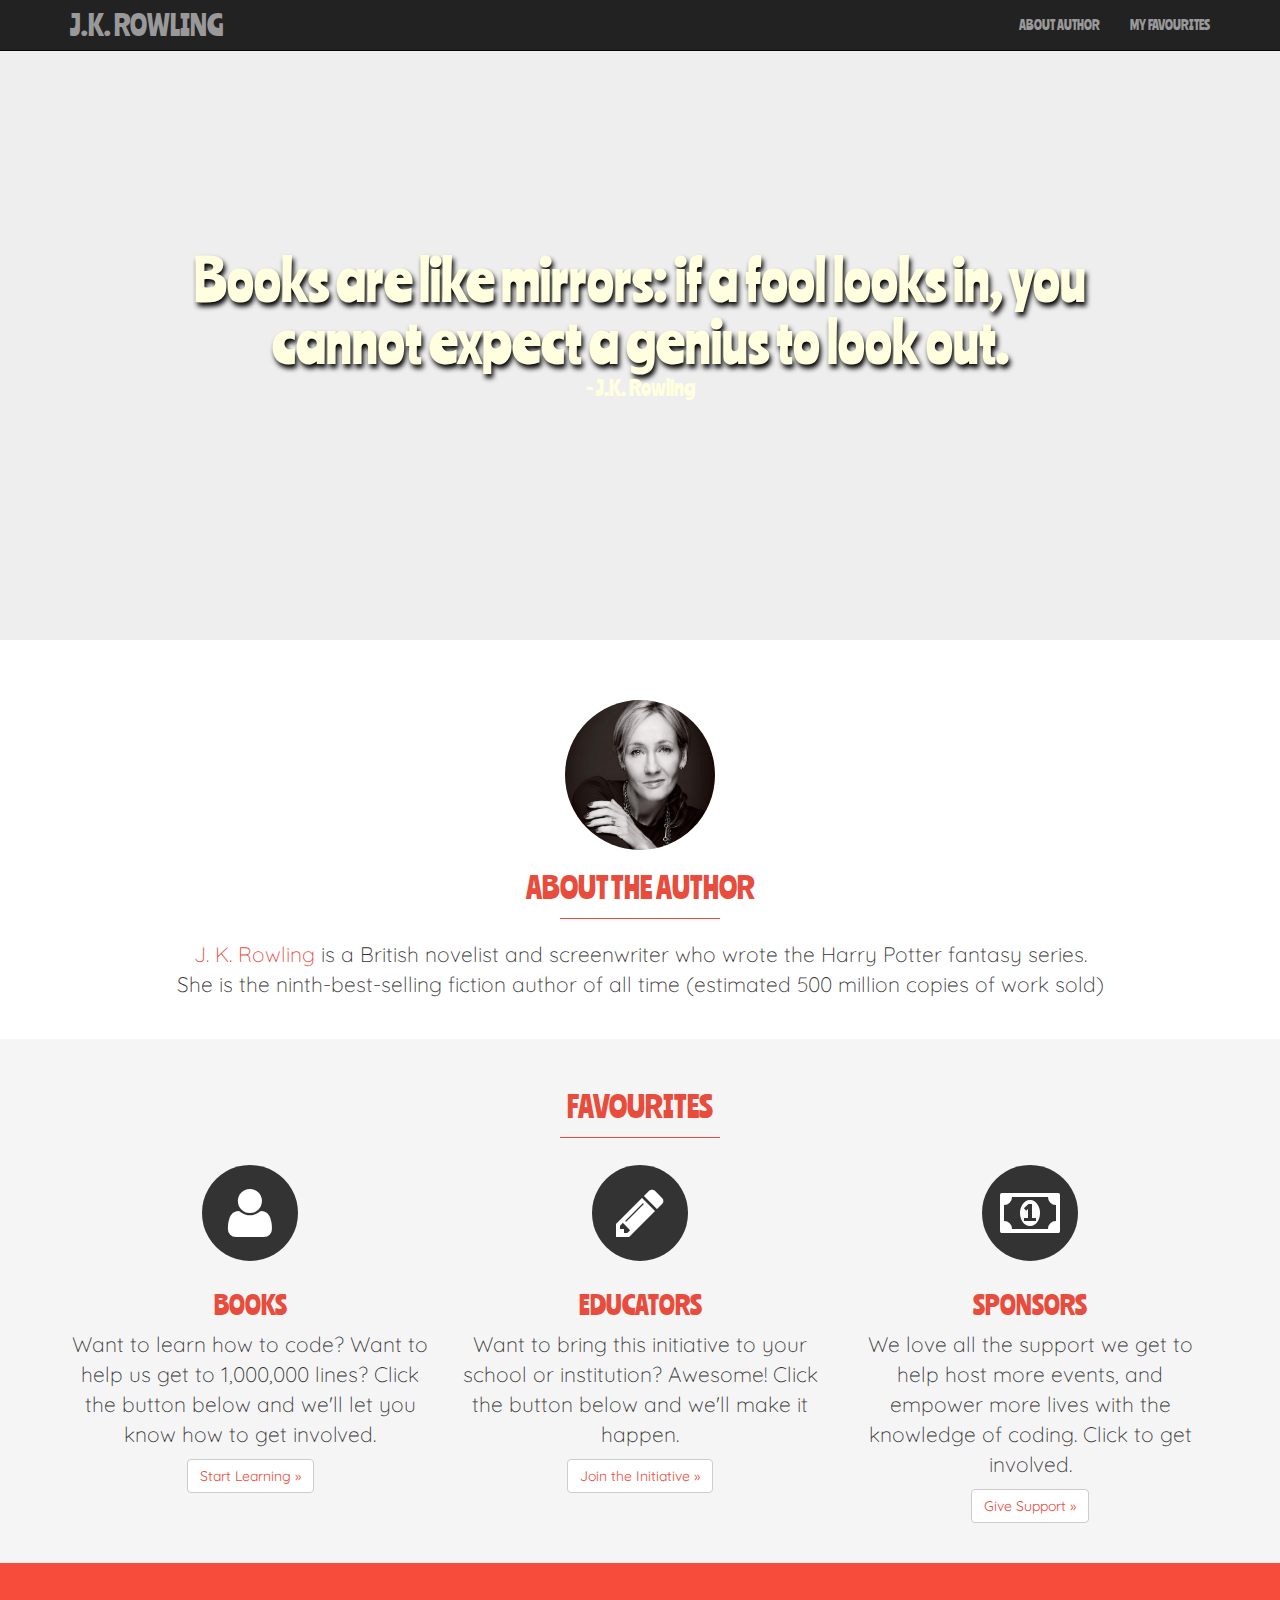
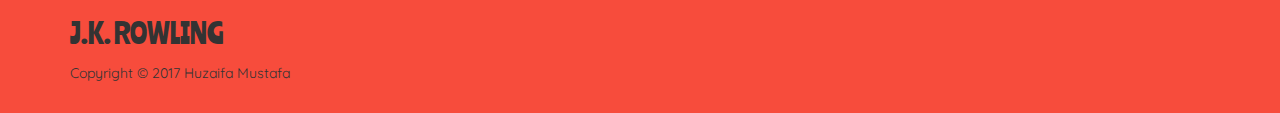
==== index.html @ feea975f "Initial Commit" ====
<!--
* @Author: zaifastafa
* @Date:   2017-11-23 20:46:01
* @Last Modified by:   zaifastafa
* @Last Modified time: 2017-11-23 20:46:07
-->

<!DOCTYPE html>
<html lang="en">
<head>
    <meta charset="utf-8">
    <meta http-equiv="X-UA-Compatible" content="IE=edge">
    <meta name="viewport" content="width=device-width, initial-scale=1">
    <meta name="description" content="">
    <meta name="author" content="">
    <link rel="favicon" href="../../assets/ico/favicon.ico">

    <title>J.K. Rowling</title>

    <link href="https://fonts.googleapis.com/css?family=Quicksand|Ranchers" rel="stylesheet">
    <link rel="stylesheet" href="fonts/font-awesome/css/font-awesome.min.css">

    <!-- Bootstrap core CSS -->
    <link href="css/bootstrap.min.css" rel="stylesheet">

    <!-- Custom styles for this template -->
    <link href="css/custom.css" rel="stylesheet">

    <!-- HTML5 shim and Respond.js IE8 support of HTML5 elements and media queries -->
    <!--[if lt IE 9]>
    <script src="https://oss.maxcdn.com/libs/html5shiv/3.7.0/html5shiv.js"></script>
    <script src="https://oss.maxcdn.com/libs/respond.js/1.4.2/respond.min.js"></script>
    <![endif]-->
</head>

<body>

<div class="navbar navbar-inverse navbar-fixed-top" role="navigation">
    <div class="container">
        <div class="navbar-header">
            <button type="button" class="navbar-toggle" data-toggle="collapse" data-target=".navbar-collapse">
                <span class="sr-only">Toggle navigation</span>
                <span class="icon-bar"></span>
                <span class="icon-bar"></span>
                <span class="icon-bar"></span>
            </button>
            <a class="navbar-brand ranchers logo goto" href="javascript:void(0);">J.K. Rowling</a>
        </div>
        <div class="collapse navbar-collapse">
            <ul class="nav navbar-nav navbar-right">
                <li><a href="javascript:void(0);" class="goto" data-target="#about-author">ABOUT AUTHOR</a></li>
                <li><a href="javascript:void(0);" class="goto" data-target="#favourites">MY FAVOURITES</a></li>
            </ul>
        </div><!--/.nav-collapse -->
    </div>
</div>

<!-- Main jumbotron for a primary marketing message or call to action -->
<div class="jumbotron">
    <div class="container">
        <h1>Books are like mirrors: if a fool looks in, you cannot expect a genius to look out.</h1>
        <p class="ranchers"> - J.K. Rowling</p>
    </div>
</div>

<div id="about-author">
    <div class="container homepage">
        <img id="avatar" src="images/author.jpg" alt="About the Author" title="J.K. Rowling">
        <h2>About the Author</h2>
        <hr>
        <p><a href="http://www.jkrowling.com">J. K. Rowling</a> is a British novelist and screenwriter who wrote the
            Harry Potter fantasy series. <br/>She is the ninth-best-selling fiction author of all time (estimated 500
            million copies of work sold)</p>
    </div>
</div>

<div id="favourites">
    <div class="container homepage">
        <h2>Favourites</h2>
        <hr>
        <div class="row">
            <div class="col-md-4">
            <span class="fa-stack fa-4x">
              <i class="fa fa-circle fa-stack-2x"></i>
              <i class="fa fa-user fa-stack-1x fa-inverse"></i>
            </span>
                <h3>Books</h3>
                <p>Want to learn how to code? Want to help us get to 1,000,000 lines? Click the button below and we'll
                    let you know how to get involved.</p>
                <p><a class="btn btn-default" href="javascript:void(0);" role="button">Start Learning &raquo;</a></p>
            </div>
            <div class="col-md-4">
            <span class="fa-stack fa-4x">
              <i class="fa fa-circle fa-stack-2x"></i>
              <i class="fa fa-pencil fa-stack-1x fa-inverse"></i>
            </span>
                <h3>Educators</h3>
                <p>Want to bring this initiative to your school or institution? Awesome! Click the button below and
                    we'll make it happen.</p>
                <p><a class="btn btn-default" href="javascript:void(0);" target="_blank" role="button">Join the
                    Initiative &raquo;</a></p>
            </div>
            <div class="col-md-4">
            <span class="fa-stack fa-4x">
              <i class="fa fa-circle fa-stack-2x"></i>
              <i class="fa fa-money fa-stack-1x fa-inverse"></i>
            </span>
                <h3>Sponsors</h3>
                <p>We love all the support we get to help host more events, and empower more lives with the knowledge of
                    coding. Click to get involved.</p>
                <p><a class="btn btn-default" href="javascript:void(0);" target="_blank" role="button">Give Support
                    &raquo;</a></p>
            </div>
        </div>
    </div> <!-- /container -->
</div>

<footer>
    <div class="container">
        <p class="ranchers logo">J.K. Rowling</p>
        Copyright &copy; 2017 Huzaifa Mustafa
    </div>
</footer>

<script src="https://ajax.googleapis.com/ajax/libs/jquery/1.11.0/jquery.min.js"></script>
<script src="js/bootstrap.min.js"></script>
<script src="js/custom.js"></script>
</body>
</html>
---- css/custom.css ----
/*
* @Author: zaifastafa
* @Date: 2017-11-23 20:46:01
* @Last Modified by:   zaifastafa
* @Last Modified time: 2017-12-07 21:04:25
*/

body {
	font-family: 'Quicksand', sans-serif;
	padding-top: 40px
}

ul.nav, .jumbotron h1 {
	font-family: 'Ranchers', cursive;
}

ul.nav {
	font-size: 13px;
}

.ranchers {
	font-family: 'Ranchers', cursive;
}

.quicksand {
	font-family: 'Quicksand', sans-serif;
}

footer {
	background-color: #f74c3c;
	padding-top: 50px;
	padding-bottom: 30px;
}

#favourites {
	background-color: #f5f5f5;
}

#avatar {
    height: 150px;
    background-size: cover;
    background-position: center;
    border-radius: 50%;
}

.jumbotron {
	text-align: center;
	background-image: url('../images/hero_image.jpg');
	background-repeat: no-repeat;
	background-attachment: fixed;
    background-position: center;
    height: 600px;
	color: lightyellow;
	background-size: cover;
	display: flex;
    align-items: center;
}

.jumbotron h1 {
	font-size: 56px;
	text-shadow: 2px 4px 5px black;
	margin: auto 70px;
}

.jumbotron p {
	opacity: 1;
	margin-bottom: 30px;
	font-weight: 100;
	padding: 0 50px;
}

.btn-lg {
	font-size: 28px;
}

.homepage {
	text-align: center;
	padding-bottom: 30px;
	padding-top: 30px;
}

.homepage h2, .homepage h3 {
	color: #e74c3c;
	font-family: 'Ranchers', cursive;
	text-transform: uppercase;
}

.logo {
	text-transform: uppercase;
	font-size: 28px;
}

.homepage h2 {
	font-size: 30px;
}

.homepage h3 {
	font-size: 26px;
}

.homepage p {
	font-size: 21px;
	font-weight: 300;
}

.homepage a {
	color: #e74c3c;
}

.homepage a:hover {
	color: #e74c3c;
	text-decoration: none;
	opacity: .8;
}

.homepage hr {
	border-top: 1px solid #e74c3d;
	width: 160px;
	margin-top: 15px;
}

/* Responsive Styling */

@media (max-width: 1199px) { 

	.jumbotron h1 {
		font-size: 56px;
		margin: auto 50px;
	}

}

@media (max-width: 991px) { 

	.jumbotron h1 {
		font-size: 44px;
		margin: auto 40px;
	}

	.jumbotron p {
		padding: 0 10px;
	}

	#favourites .col-md-4 {
		padding-top: 20px;
		padding-bottom: 20px;
	}

}

@media (max-width: 767px) { 

	.jumbotron h1 {
		font-size: 24px;
		margin: auto 20px;
	}

	.jumbotron p {
		font-size: 16px;
		padding: 0;
	}

	.btn-lg {
		font-size: 18px;
	}

	.homepage p {
		font-size: 18px;
	}

	footer img {
		width: 80%;
	}

}
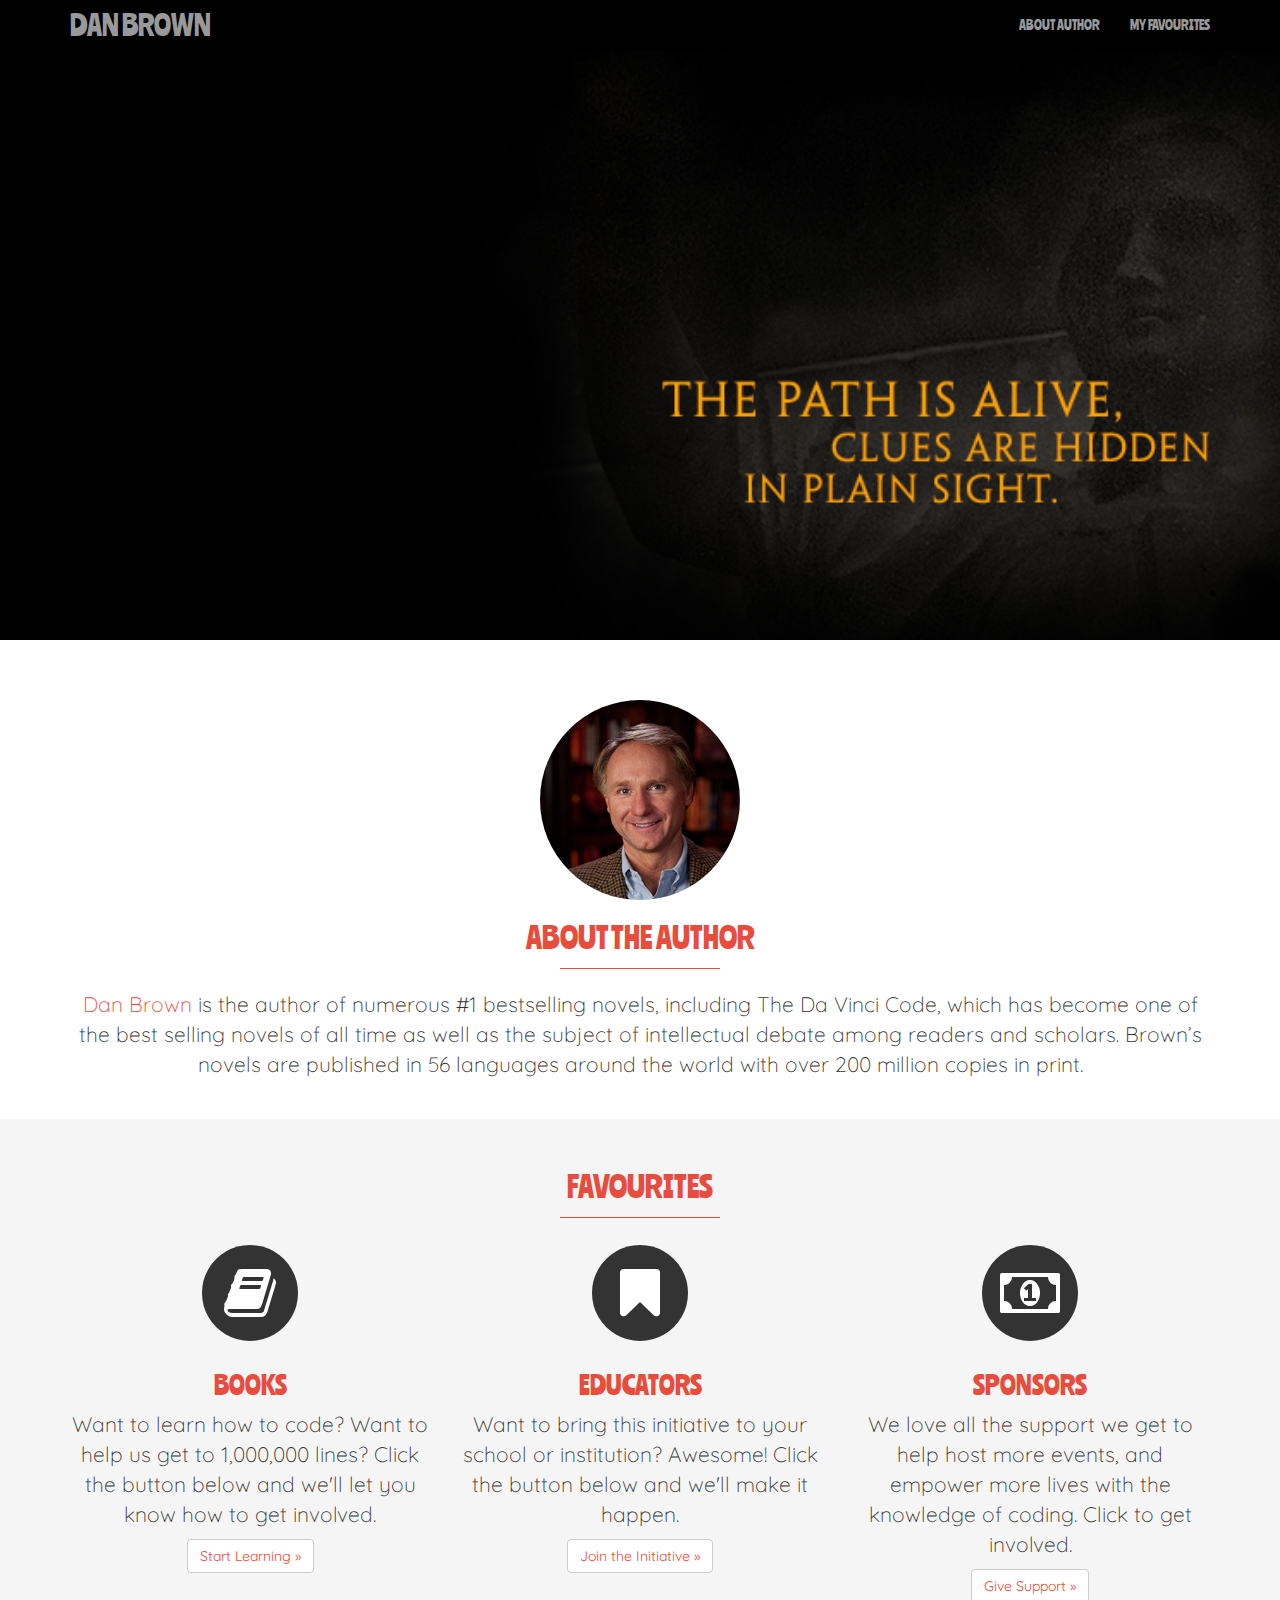
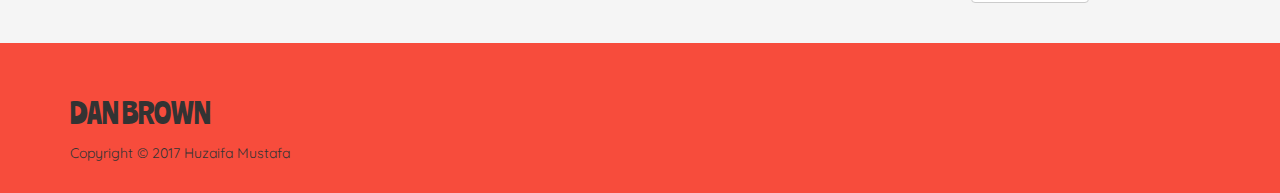
==== commit b52dadd2: "- changed site to DAN BROWN from J.K.Rowling" ====
--- a/index.html
+++ b/index.html
@@ -15,7 +15,7 @@
     <meta name="author" content="">
     <link rel="favicon" href="../../assets/ico/favicon.ico">
 
-    <title>J.K. Rowling</title>
+    <title>Dan Brown</title>
 
     <link href="https://fonts.googleapis.com/css?family=Quicksand|Ranchers" rel="stylesheet">
     <link rel="stylesheet" href="fonts/font-awesome/css/font-awesome.min.css">
@@ -44,7 +44,7 @@
                 <span class="icon-bar"></span>
                 <span class="icon-bar"></span>
             </button>
-            <a class="navbar-brand ranchers logo goto" href="javascript:void(0);">J.K. Rowling</a>
+            <a class="navbar-brand ranchers logo goto" href="javascript:void(0);">Dan Brown</a>
         </div>
         <div class="collapse navbar-collapse">
             <ul class="nav navbar-nav navbar-right">
@@ -58,19 +58,20 @@
 <!-- Main jumbotron for a primary marketing message or call to action -->
 <div class="jumbotron">
     <div class="container">
-        <h1>Books are like mirrors: if a fool looks in, you cannot expect a genius to look out.</h1>
-        <p class="ranchers"> - J.K. Rowling</p>
+        <!--<h1>Books are like mirrors: if a fool looks in, you cannot expect a genius to look out.</h1>-->
+        <!--<p class="ranchers"> - J.K. Rowling</p>-->
     </div>
 </div>
 
 <div id="about-author">
     <div class="container homepage">
-        <img id="avatar" src="images/author.jpg" alt="About the Author" title="J.K. Rowling">
+        <img id="avatar" src="images/author.jpg" alt="About the Author" title="Dan Brown">
         <h2>About the Author</h2>
         <hr>
-        <p><a href="http://www.jkrowling.com">J. K. Rowling</a> is a British novelist and screenwriter who wrote the
-            Harry Potter fantasy series. <br/>She is the ninth-best-selling fiction author of all time (estimated 500
-            million copies of work sold)</p>
+        <p><a href="http://danbrown.com">Dan Brown</a> is the author of numerous #1 bestselling
+            novels, including The Da Vinci Code, which has become one of the best selling novels of all time as well as
+            the subject of intellectual debate among readers and scholars. Brown’s novels are published in 56 languages
+            around the world with over 200 million copies in print.</p>
     </div>
 </div>
 
@@ -82,7 +83,7 @@
             <div class="col-md-4">
             <span class="fa-stack fa-4x">
               <i class="fa fa-circle fa-stack-2x"></i>
-              <i class="fa fa-user fa-stack-1x fa-inverse"></i>
+              <i class="fa fa-book fa-stack-1x fa-inverse"></i>
             </span>
                 <h3>Books</h3>
                 <p>Want to learn how to code? Want to help us get to 1,000,000 lines? Click the button below and we'll
@@ -92,7 +93,7 @@
             <div class="col-md-4">
             <span class="fa-stack fa-4x">
               <i class="fa fa-circle fa-stack-2x"></i>
-              <i class="fa fa-pencil fa-stack-1x fa-inverse"></i>
+              <i class="fa fa-bookmark fa-stack-1x fa-inverse"></i>
             </span>
                 <h3>Educators</h3>
                 <p>Want to bring this initiative to your school or institution? Awesome! Click the button below and
@@ -117,7 +118,7 @@
 
 <footer>
     <div class="container">
-        <p class="ranchers logo">J.K. Rowling</p>
+        <p class="ranchers logo">Dan Brown</p>
         Copyright &copy; 2017 Huzaifa Mustafa
     </div>
 </footer>
--- a/css/custom.css
+++ b/css/custom.css
@@ -6,171 +6,188 @@
 */
 
 body {
-	font-family: 'Quicksand', sans-serif;
-	padding-top: 40px
+    font-family: 'Quicksand', sans-serif;
+    padding-top: 40px
 }
 
 ul.nav, .jumbotron h1 {
-	font-family: 'Ranchers', cursive;
+    font-family: 'Ranchers', cursive;
+}
+
+.navbar-inverse {
+    background-color: black;
+    border-color: black;
 }
 
 ul.nav {
-	font-size: 13px;
+    font-size: 13px;
 }
 
 .ranchers {
-	font-family: 'Ranchers', cursive;
+    font-family: 'Ranchers', cursive;
 }
 
 .quicksand {
-	font-family: 'Quicksand', sans-serif;
+    font-family: 'Quicksand', sans-serif;
 }
 
 footer {
-	background-color: #f74c3c;
-	padding-top: 50px;
-	padding-bottom: 30px;
+    background-color: #f74c3c;
+    padding-top: 50px;
+    padding-bottom: 30px;
 }
 
 #favourites {
-	background-color: #f5f5f5;
+    background-color: #f5f5f5;
 }
 
 #avatar {
-    height: 150px;
+    height: 200px;
     background-size: cover;
     background-position: center;
     border-radius: 50%;
+    width: 200px;
+    object-fit: cover;
+    object-position: top;
 }
 
 .jumbotron {
-	text-align: center;
-	background-image: url('../images/hero_image.jpg');
-	background-repeat: no-repeat;
-	background-attachment: fixed;
+    text-align: center;
+    background-image: url('../images/hero_image.png');
+    background-color: black;
+    background-repeat: no-repeat;
+    background-attachment: fixed;
     background-position: center;
     height: 600px;
-	color: lightyellow;
-	background-size: cover;
-	display: flex;
+    color: lightyellow;
+    background-size: cover;
+    display: flex;
     align-items: center;
 }
 
 .jumbotron h1 {
-	font-size: 56px;
-	text-shadow: 2px 4px 5px black;
-	margin: auto 70px;
+    font-size: 56px;
+    text-shadow: 2px 4px 5px black;
+    margin: auto 70px;
 }
 
 .jumbotron p {
-	opacity: 1;
-	margin-bottom: 30px;
-	font-weight: 100;
-	padding: 0 50px;
+    opacity: 1;
+    margin-bottom: 30px;
+    font-weight: 100;
+    padding: 0 50px;
 }
 
 .btn-lg {
-	font-size: 28px;
+    font-size: 28px;
 }
 
 .homepage {
-	text-align: center;
-	padding-bottom: 30px;
-	padding-top: 30px;
+    text-align: center;
+    padding-bottom: 30px;
+    padding-top: 30px;
 }
 
 .homepage h2, .homepage h3 {
-	color: #e74c3c;
-	font-family: 'Ranchers', cursive;
-	text-transform: uppercase;
+    color: #e74c3c;
+    font-family: 'Ranchers', cursive;
+    text-transform: uppercase;
 }
 
 .logo {
-	text-transform: uppercase;
-	font-size: 28px;
+    text-transform: uppercase;
+    font-size: 28px;
 }
 
 .homepage h2 {
-	font-size: 30px;
+    font-size: 30px;
 }
 
 .homepage h3 {
-	font-size: 26px;
+    font-size: 26px;
 }
 
 .homepage p {
-	font-size: 21px;
-	font-weight: 300;
+    font-size: 21px;
+    font-weight: 300;
 }
 
 .homepage a {
-	color: #e74c3c;
+    color: #e74c3c;
 }
 
 .homepage a:hover {
-	color: #e74c3c;
-	text-decoration: none;
-	opacity: .8;
+    color: #e74c3c;
+    text-decoration: none;
+    opacity: .8;
 }
 
 .homepage hr {
-	border-top: 1px solid #e74c3d;
-	width: 160px;
-	margin-top: 15px;
+    border-top: 1px solid #e74c3d;
+    width: 160px;
+    margin-top: 15px;
 }
 
 /* Responsive Styling */
 
-@media (max-width: 1199px) { 
+@media (max-width: 1199px) {
 
-	.jumbotron h1 {
-		font-size: 56px;
-		margin: auto 50px;
-	}
+    .jumbotron h1 {
+        font-size: 56px;
+        margin: auto 50px;
+    }
+
+    .logo {
+        font-size: 20px;
+    }
 
 }
 
-@media (max-width: 991px) { 
+@media (max-width: 991px) {
 
-	.jumbotron h1 {
-		font-size: 44px;
-		margin: auto 40px;
-	}
+    .jumbotron h1 {
+        font-size: 44px;
+        margin: auto 40px;
+    }
 
-	.jumbotron p {
-		padding: 0 10px;
-	}
+    .jumbotron p {
+        padding: 0 10px;
+    }
 
-	#favourites .col-md-4 {
-		padding-top: 20px;
-		padding-bottom: 20px;
-	}
+    #favourites .col-md-4 {
+        padding-top: 20px;
+        padding-bottom: 20px;
+    }
+
+    .logo {
+        font-size: 18px;
+    }
 
 }
 
-@media (max-width: 767px) { 
+@media (max-width: 767px) {
 
-	.jumbotron h1 {
-		font-size: 24px;
-		margin: auto 20px;
-	}
+    .jumbotron h1 {
+        font-size: 24px;
+        margin: auto 20px;
+    }
 
-	.jumbotron p {
-		font-size: 16px;
-		padding: 0;
-	}
+    .jumbotron p {
+        font-size: 16px;
+        padding: 0;
+    }
 
-	.btn-lg {
-		font-size: 18px;
-	}
+    .btn-lg {
+        font-size: 18px;
+    }
 
-	.homepage p {
-		font-size: 18px;
-	}
+    .homepage p {
+        font-size: 18px;
+    }
 
-	footer img {
-		width: 80%;
-	}
+    .logo {
+        font-size: 16px;
+    }
 
 }
 
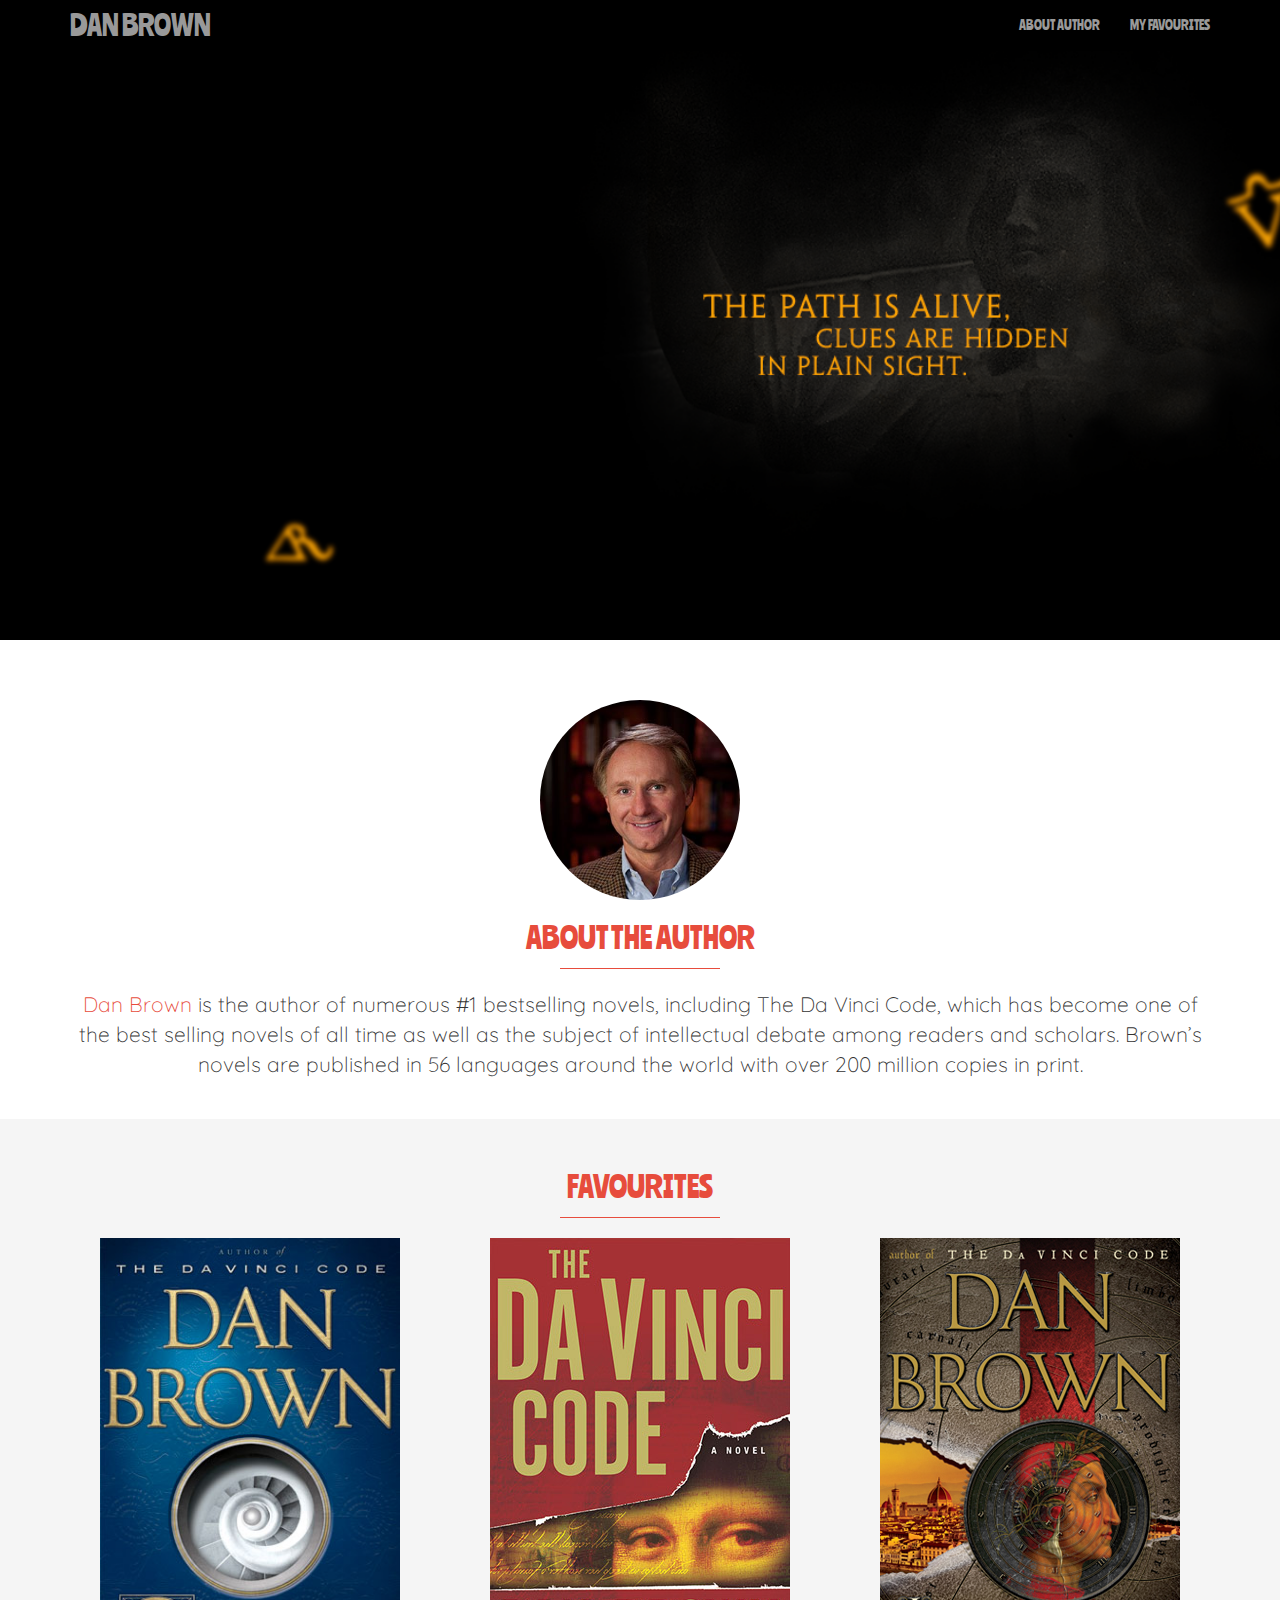
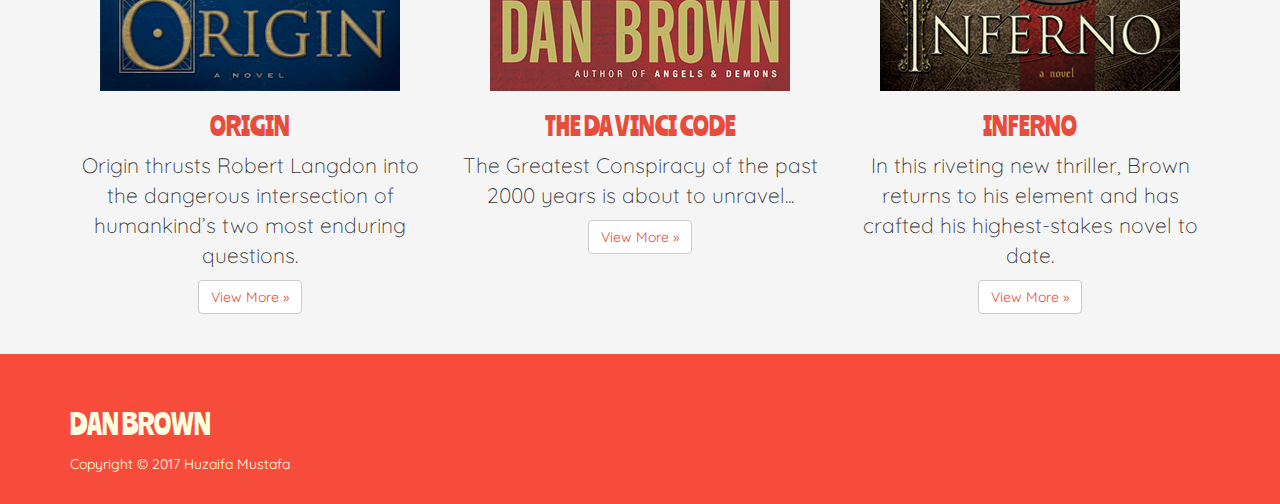
==== commit a3285bda: "- added book detail pages - added scroll to top functionality" ====
--- a/index.html
+++ b/index.html
@@ -7,124 +7,108 @@
 
 <!DOCTYPE html>
 <html lang="en">
+
 <head>
-    <meta charset="utf-8">
-    <meta http-equiv="X-UA-Compatible" content="IE=edge">
-    <meta name="viewport" content="width=device-width, initial-scale=1">
-    <meta name="description" content="">
-    <meta name="author" content="">
-    <link rel="favicon" href="../../assets/ico/favicon.ico">
+  <meta charset="utf-8">
+  <meta http-equiv="X-UA-Compatible" content="IE=edge">
+  <meta name="viewport" content="width=device-width, initial-scale=1">
+  <meta name="description" content="">
+  <meta name="author" content="">
+  <link rel="favicon" href="../../assets/ico/favicon.ico">
 
-    <title>Dan Brown</title>
+  <title>Dan Brown</title>
 
-    <link href="https://fonts.googleapis.com/css?family=Quicksand|Ranchers" rel="stylesheet">
-    <link rel="stylesheet" href="fonts/font-awesome/css/font-awesome.min.css">
+  <link href="https://fonts.googleapis.com/css?family=Quicksand|Ranchers" rel="stylesheet">
+  <link rel="stylesheet" href="fonts/font-awesome/css/font-awesome.min.css">
 
-    <!-- Bootstrap core CSS -->
-    <link href="css/bootstrap.min.css" rel="stylesheet">
+  <!-- Bootstrap core CSS -->
+  <link href="css/bootstrap.min.css" rel="stylesheet">
 
-    <!-- Custom styles for this template -->
-    <link href="css/custom.css" rel="stylesheet">
+  <!-- Custom styles for this template -->
+  <link href="css/custom.css" rel="stylesheet">
 
-    <!-- HTML5 shim and Respond.js IE8 support of HTML5 elements and media queries -->
-    <!--[if lt IE 9]>
+  <!-- HTML5 shim and Respond.js IE8 support of HTML5 elements and media queries -->
+  <!--[if lt IE 9]>
     <script src="https://oss.maxcdn.com/libs/html5shiv/3.7.0/html5shiv.js"></script>
     <script src="https://oss.maxcdn.com/libs/respond.js/1.4.2/respond.min.js"></script>
     <![endif]-->
 </head>
 
 <body>
-
-<div class="navbar navbar-inverse navbar-fixed-top" role="navigation">
-    <div class="container">
+  <div id="content">
+    <div id="toTop" title="Go to Top" class="goto btn btn-danger btn-lg">
+      <i class="fa fa-arrow-circle-up"></i>
+    </div>
+    <div class="navbar navbar-inverse navbar-fixed-top" role="navigation">
+      <div class="container">
         <div class="navbar-header">
-            <button type="button" class="navbar-toggle" data-toggle="collapse" data-target=".navbar-collapse">
+          <button type="button" class="navbar-toggle" data-toggle="collapse" data-target=".navbar-collapse">
                 <span class="sr-only">Toggle navigation</span>
                 <span class="icon-bar"></span>
                 <span class="icon-bar"></span>
                 <span class="icon-bar"></span>
             </button>
-            <a class="navbar-brand ranchers logo goto" href="javascript:void(0);">Dan Brown</a>
+          <a class="navbar-brand ranchers logo goto" href="javascript:void(0);">Dan Brown</a>
         </div>
         <div class="collapse navbar-collapse">
-            <ul class="nav navbar-nav navbar-right">
-                <li><a href="javascript:void(0);" class="goto" data-target="#about-author">ABOUT AUTHOR</a></li>
-                <li><a href="javascript:void(0);" class="goto" data-target="#favourites">MY FAVOURITES</a></li>
-            </ul>
-        </div><!--/.nav-collapse -->
+          <ul class="nav navbar-nav navbar-right">
+            <li><a href="javascript:void(0);" class="goto" data-target="#about-author">ABOUT AUTHOR</a></li>
+            <li><a href="javascript:void(0);" class="goto" data-target="#favourites">MY FAVOURITES</a></li>
+          </ul>
+        </div>
+        <!--/.nav-collapse -->
+      </div>
     </div>
-</div>
+    <!-- Main jumbotron for a primary marketing message or call to action -->
+    <div class="jumbotron main-header"></div>
 
-<!-- Main jumbotron for a primary marketing message or call to action -->
-<div class="jumbotron">
-    <div class="container">
-        <!--<h1>Books are like mirrors: if a fool looks in, you cannot expect a genius to look out.</h1>-->
-        <!--<p class="ranchers"> - J.K. Rowling</p>-->
-    </div>
-</div>
-
-<div id="about-author">
-    <div class="container homepage">
+    <div id="about-author">
+      <div class="container homepage">
         <img id="avatar" src="images/author.jpg" alt="About the Author" title="Dan Brown">
         <h2>About the Author</h2>
         <hr>
-        <p><a href="http://danbrown.com">Dan Brown</a> is the author of numerous #1 bestselling
-            novels, including The Da Vinci Code, which has become one of the best selling novels of all time as well as
-            the subject of intellectual debate among readers and scholars. Brown’s novels are published in 56 languages
-            around the world with over 200 million copies in print.</p>
+        <p><a href="http://danbrown.com">Dan Brown</a> is the author of numerous #1 bestselling novels, including The Da Vinci Code, which has become one of the best selling novels of all time as well as the subject of intellectual debate among readers and
+          scholars. Brown’s novels are published in 56 languages around the world with over 200 million copies in print.</p>
+      </div>
     </div>
-</div>
 
-<div id="favourites">
-    <div class="container homepage">
+    <div id="favourites">
+      <div class="container homepage">
         <h2>Favourites</h2>
         <hr>
         <div class="row">
-            <div class="col-md-4">
-            <span class="fa-stack fa-4x">
-              <i class="fa fa-circle fa-stack-2x"></i>
-              <i class="fa fa-book fa-stack-1x fa-inverse"></i>
-            </span>
-                <h3>Books</h3>
-                <p>Want to learn how to code? Want to help us get to 1,000,000 lines? Click the button below and we'll
-                    let you know how to get involved.</p>
-                <p><a class="btn btn-default" href="javascript:void(0);" role="button">Start Learning &raquo;</a></p>
-            </div>
-            <div class="col-md-4">
-            <span class="fa-stack fa-4x">
-              <i class="fa fa-circle fa-stack-2x"></i>
-              <i class="fa fa-bookmark fa-stack-1x fa-inverse"></i>
-            </span>
-                <h3>Educators</h3>
-                <p>Want to bring this initiative to your school or institution? Awesome! Click the button below and
-                    we'll make it happen.</p>
-                <p><a class="btn btn-default" href="javascript:void(0);" target="_blank" role="button">Join the
-                    Initiative &raquo;</a></p>
-            </div>
-            <div class="col-md-4">
-            <span class="fa-stack fa-4x">
-              <i class="fa fa-circle fa-stack-2x"></i>
-              <i class="fa fa-money fa-stack-1x fa-inverse"></i>
-            </span>
-                <h3>Sponsors</h3>
-                <p>We love all the support we get to help host more events, and empower more lives with the knowledge of
-                    coding. Click to get involved.</p>
-                <p><a class="btn btn-default" href="javascript:void(0);" target="_blank" role="button">Give Support
-                    &raquo;</a></p>
-            </div>
+          <div class="col-md-4">
+            <img class="book_list" src="images/book_1.jpg">
+            <h3>Origin</h3>
+            <p>Origin thrusts Robert Langdon into the dangerous intersection of humankind’s two most enduring questions.</p>
+            <p><a class="btn btn-default" href="book_1.html" role="button">View More &raquo;</a></p>
+          </div>
+          <div class="col-md-4">
+            <img class="book_list" src="images/book_2.jpg">
+            <h3>The Da Vinci Code</h3>
+            <p>The Greatest Conspiracy of the past 2000 years is about to unravel...</p>
+            <p><a class="btn btn-default" href="book_2.html" role="button">View More &raquo;</a></p>
+          </div>
+          <div class="col-md-4">
+            <img class="book_list" src="images/book_3.jpg">
+            <h3>Inferno</h3>
+            <p>In this riveting new thriller, Brown returns to his element and has crafted his highest-stakes novel to date.</p>
+            <p><a class="btn btn-default" href="book_3.html" role="button">View More &raquo;</a></p>
+          </div>
         </div>
-    </div> <!-- /container -->
-</div>
+      </div>
+      <!-- /container -->
+    </div>
+  </div>
+  <footer>
+    <div class="container">
+      <p class="ranchers logo">Dan Brown</p>
+      Copyright &copy; 2017 Huzaifa Mustafa
+    </div>
+  </footer>
+  <script src="https://ajax.googleapis.com/ajax/libs/jquery/1.11.0/jquery.min.js"></script>
+  <script src="js/bootstrap.min.js"></script>
+  <script src="js/custom.js"></script>
+</body>
 
-<footer>
-    <div class="container">
-        <p class="ranchers logo">Dan Brown</p>
-        Copyright &copy; 2017 Huzaifa Mustafa
-    </div>
-</footer>
-
-<script src="https://ajax.googleapis.com/ajax/libs/jquery/1.11.0/jquery.min.js"></script>
-<script src="js/bootstrap.min.js"></script>
-<script src="js/custom.js"></script>
-</body>
-</html>+</html>
--- a/css/custom.css
+++ b/css/custom.css
@@ -5,189 +5,229 @@
 * @Last Modified time: 2017-12-07 21:04:25
 */
 
+html, body {
+  height: 100%;
+  box-sizing: border-box;
+}
+
+*, *:before, *:after {
+  box-sizing: inherit;
+}
+
 body {
-    font-family: 'Quicksand', sans-serif;
-    padding-top: 40px
+  font-family: 'Quicksand', sans-serif;
+  padding-top: 40px;
+  display: flex;
+  flex-direction: column;
+}
+
+#content {
+  flex: 1 0 auto;
 }
 
 ul.nav, .jumbotron h1 {
-    font-family: 'Ranchers', cursive;
+  font-family: 'Ranchers', cursive;
 }
 
 .navbar-inverse {
-    background-color: black;
-    border-color: black;
+  background-color: black;
+  border-color: black;
 }
 
 ul.nav {
-    font-size: 13px;
+  font-size: 13px;
 }
 
 .ranchers {
-    font-family: 'Ranchers', cursive;
+  font-family: 'Ranchers', cursive;
 }
 
 .quicksand {
-    font-family: 'Quicksand', sans-serif;
+  font-family: 'Quicksand', sans-serif;
 }
 
 footer {
-    background-color: #f74c3c;
-    padding-top: 50px;
-    padding-bottom: 30px;
+  width: 100%;
+  bottom: 0;
+  left: 0;
+  background-color: #f74c3c;
+  padding-top: 50px;
+  padding-bottom: 30px;
+  color: lightyellow;
 }
 
 #favourites {
-    background-color: #f5f5f5;
+  background-color: #f5f5f5;
 }
 
 #avatar {
+  height: 200px;
+  background-size: cover;
+  background-position: center;
+  border-radius: 50%;
+  width: 200px;
+  object-fit: cover;
+  object-position: top;
+}
+
+.jumbotron.main-header {
+  background-image: url('../images/hero_image.png');
+  background-color: black;
+  background-repeat: no-repeat;
+  /* background-attachment: fixed;
+    background-position: center; */
+  background-size: cover;
+  text-align: center;
+  height: 600px;
+  color: lightyellow;
+  display: flex;
+  align-items: center;
+}
+
+.jumbotron h1 {
+  font-size: 56px;
+  text-shadow: 2px 4px 5px black;
+  margin: auto 70px;
+}
+
+.jumbotron p {
+  opacity: 1;
+  margin-bottom: 30px;
+  font-weight: 100;
+  padding: 0 50px;
+}
+
+.btn-lg {
+  font-size: 28px;
+}
+
+.homepage {
+  text-align: center;
+  padding-bottom: 30px;
+  padding-top: 30px;
+}
+
+.homepage h2, .homepage h3 {
+  color: #e74c3c;
+  font-family: 'Ranchers', cursive;
+  text-transform: uppercase;
+}
+
+.logo {
+  text-transform: uppercase;
+  font-size: 28px;
+}
+
+.homepage h2 {
+  font-size: 30px;
+}
+
+.homepage h3 {
+  font-size: 26px;
+}
+
+.homepage p {
+  font-size: 21px;
+  font-weight: 300;
+}
+
+.homepage a {
+  color: #e74c3c;
+}
+
+.homepage a:hover {
+  color: #e74c3c;
+  text-decoration: none;
+  opacity: .8;
+}
+
+.homepage hr {
+  border-top: 1px solid #e74c3d;
+  width: 160px;
+  margin-top: 15px;
+}
+
+/* Responsive Styling */
+
+@media (max-width: 1199px) {
+  .jumbotron.main-header {
+    height: 500px;
+  }
+  .jumbotron h1 {
+    font-size: 56px;
+    margin: auto 50px;
+  }
+  .logo {
+    font-size: 20px;
+  }
+}
+
+@media (max-width: 991px) {
+  .jumbotron.main-header {
+    height: 400px;
+  }
+  .jumbotron h1 {
+    font-size: 44px;
+    margin: auto 40px;
+  }
+  .jumbotron p {
+    padding: 0 10px;
+  }
+  #favourites .col-md-4 {
+    padding-top: 20px;
+    padding-bottom: 20px;
+  }
+  .logo {
+    font-size: 18px;
+  }
+}
+
+@media (max-width: 767px) {
+  .jumbotron.main-header {
     height: 200px;
-    background-size: cover;
-    background-position: center;
-    border-radius: 50%;
-    width: 200px;
-    object-fit: cover;
-    object-position: top;
-}
-
-.jumbotron {
-    text-align: center;
-    background-image: url('../images/hero_image.png');
-    background-color: black;
-    background-repeat: no-repeat;
-    background-attachment: fixed;
-    background-position: center;
-    height: 600px;
-    color: lightyellow;
-    background-size: cover;
-    display: flex;
-    align-items: center;
-}
-
-.jumbotron h1 {
-    font-size: 56px;
-    text-shadow: 2px 4px 5px black;
-    margin: auto 70px;
-}
-
-.jumbotron p {
-    opacity: 1;
-    margin-bottom: 30px;
-    font-weight: 100;
-    padding: 0 50px;
-}
-
-.btn-lg {
-    font-size: 28px;
-}
-
-.homepage {
-    text-align: center;
-    padding-bottom: 30px;
-    padding-top: 30px;
-}
-
-.homepage h2, .homepage h3 {
-    color: #e74c3c;
-    font-family: 'Ranchers', cursive;
-    text-transform: uppercase;
-}
-
-.logo {
-    text-transform: uppercase;
-    font-size: 28px;
-}
-
-.homepage h2 {
-    font-size: 30px;
-}
-
-.homepage h3 {
-    font-size: 26px;
-}
-
-.homepage p {
-    font-size: 21px;
-    font-weight: 300;
-}
-
-.homepage a {
-    color: #e74c3c;
-}
-
-.homepage a:hover {
-    color: #e74c3c;
-    text-decoration: none;
-    opacity: .8;
-}
-
-.homepage hr {
-    border-top: 1px solid #e74c3d;
-    width: 160px;
-    margin-top: 15px;
-}
-
-/* Responsive Styling */
-
-@media (max-width: 1199px) {
-
-    .jumbotron h1 {
-        font-size: 56px;
-        margin: auto 50px;
-    }
-
-    .logo {
-        font-size: 20px;
-    }
-
-}
-
-@media (max-width: 991px) {
-
-    .jumbotron h1 {
-        font-size: 44px;
-        margin: auto 40px;
-    }
-
-    .jumbotron p {
-        padding: 0 10px;
-    }
-
-    #favourites .col-md-4 {
-        padding-top: 20px;
-        padding-bottom: 20px;
-    }
-
-    .logo {
-        font-size: 18px;
-    }
-
-}
-
-@media (max-width: 767px) {
-
-    .jumbotron h1 {
-        font-size: 24px;
-        margin: auto 20px;
-    }
-
-    .jumbotron p {
-        font-size: 16px;
-        padding: 0;
-    }
-
-    .btn-lg {
-        font-size: 18px;
-    }
-
-    .homepage p {
-        font-size: 18px;
-    }
-
-    .logo {
-        font-size: 16px;
-    }
-
-}
-
+  }
+  .jumbotron h1 {
+    font-size: 24px;
+    margin: auto 20px;
+  }
+  .jumbotron p {
+    font-size: 16px;
+    padding: 0;
+  }
+  .btn-lg {
+    font-size: 18px;
+  }
+  .homepage p {
+    font-size: 18px;
+  }
+  .logo {
+    font-size: 16px;
+  }
+}
+
+img.book_list {
+  max-height: 453px;
+}
+
+.book img {
+  max-height: 370px;
+  float: right;
+  padding: 20px 25px;
+}
+
+.book p {
+  padding: 20px 0;
+  text-align: justify;
+  font-size: 18px;
+}
+
+#toTop {
+  position: fixed;
+  border: 0;
+  display: none;
+  background-color: #f74c3c;
+  bottom: 10px;
+  padding: 5px 15px;
+  right: 5px;
+  font-size: 38px;
+}
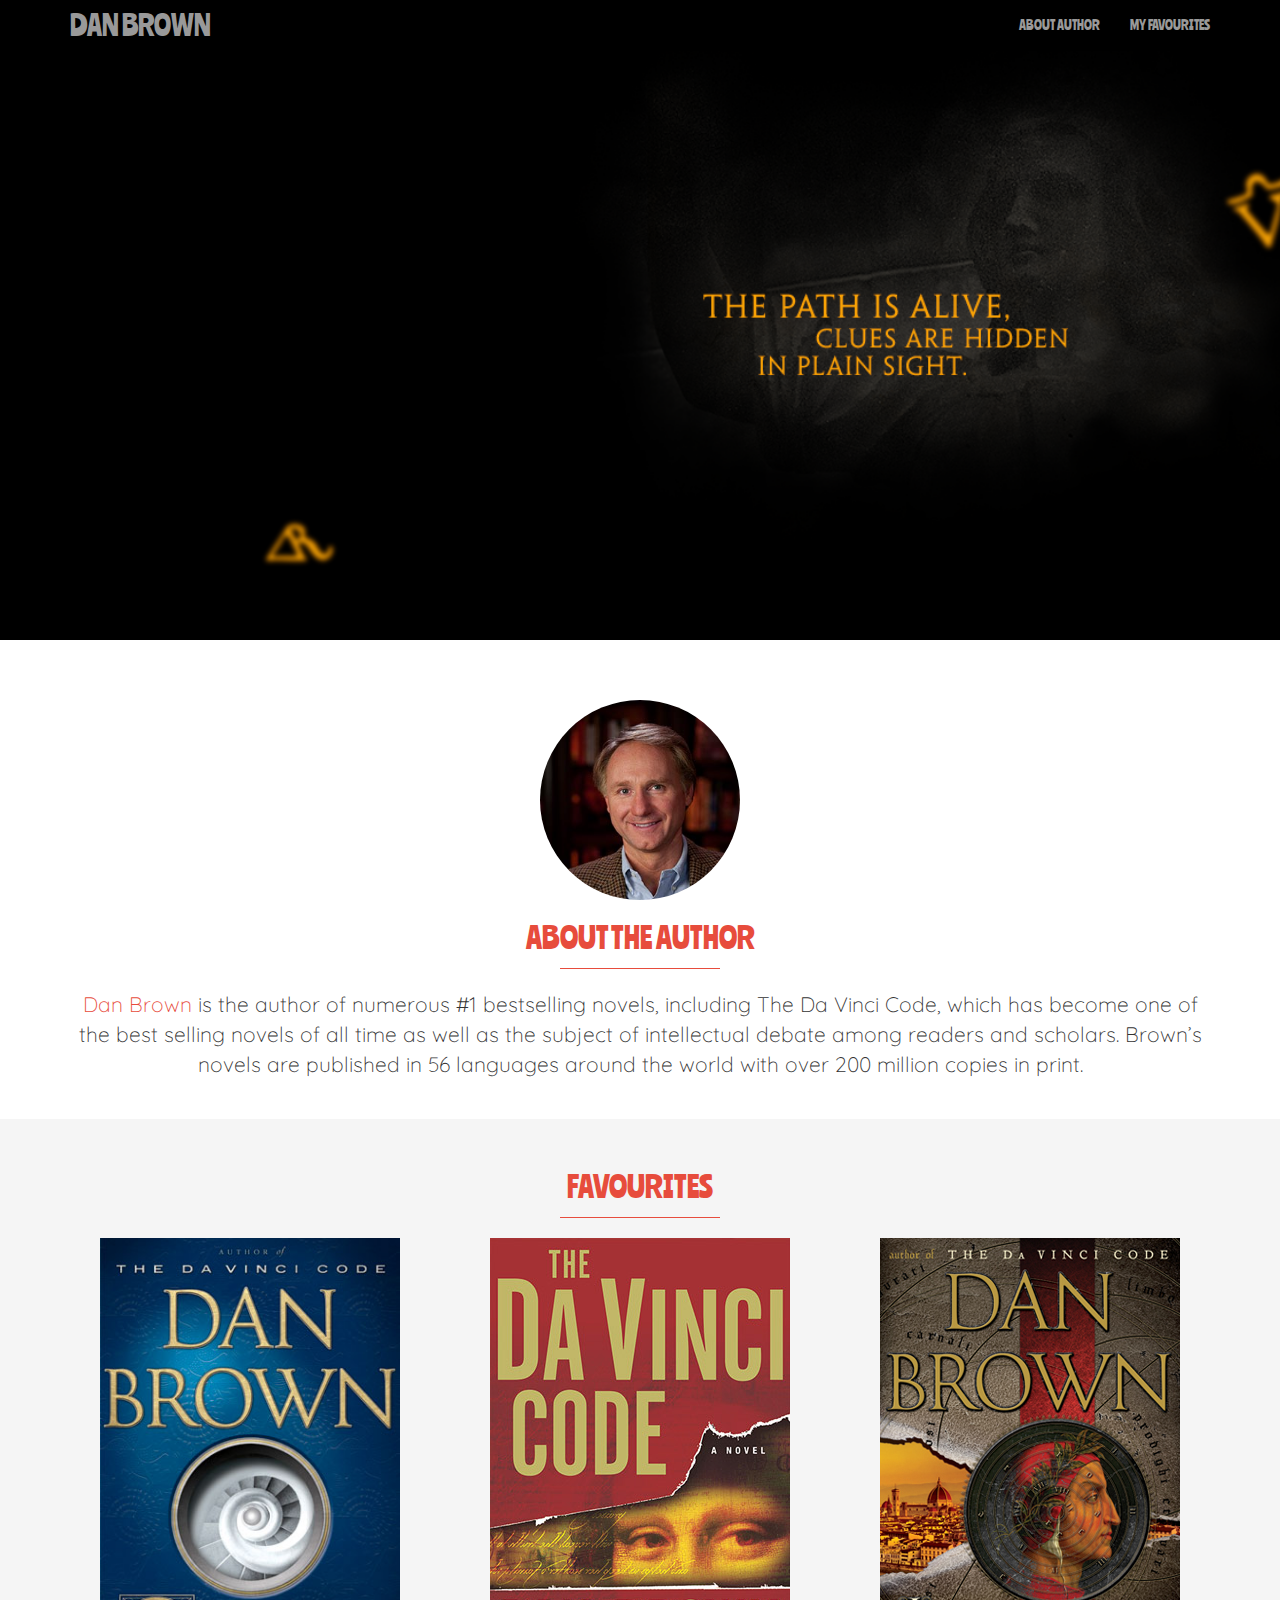
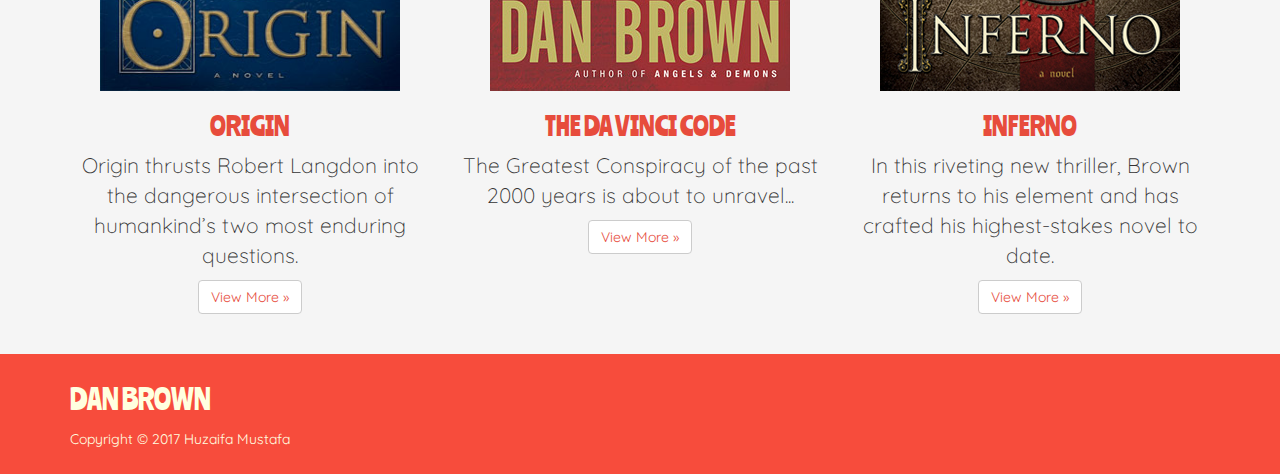
==== commit 7b7f940d: "- project changes" ====
--- a/index.html
+++ b/index.html
@@ -1,114 +1,114 @@
-<!--
-* @Author: zaifastafa
-* @Date:   2017-11-23 20:46:01
-* @Last Modified by:   zaifastafa
-* @Last Modified time: 2017-11-23 20:46:07
--->
-
 <!DOCTYPE html>
 <html lang="en">
 
 <head>
-  <meta charset="utf-8">
-  <meta http-equiv="X-UA-Compatible" content="IE=edge">
-  <meta name="viewport" content="width=device-width, initial-scale=1">
-  <meta name="description" content="">
-  <meta name="author" content="">
-  <link rel="favicon" href="../../assets/ico/favicon.ico">
-
-  <title>Dan Brown</title>
-
-  <link href="https://fonts.googleapis.com/css?family=Quicksand|Ranchers" rel="stylesheet">
-  <link rel="stylesheet" href="fonts/font-awesome/css/font-awesome.min.css">
-
-  <!-- Bootstrap core CSS -->
-  <link href="css/bootstrap.min.css" rel="stylesheet">
-
-  <!-- Custom styles for this template -->
-  <link href="css/custom.css" rel="stylesheet">
-
-  <!-- HTML5 shim and Respond.js IE8 support of HTML5 elements and media queries -->
-  <!--[if lt IE 9]>
+    <meta charset="utf-8">
+    <meta http-equiv="X-UA-Compatible" content="IE=edge">
+    <meta name="viewport" content="width=device-width, initial-scale=1">
+    <meta name="description" content="">
+    <meta name="author" content="">
+    <link rel="favicon" href="../../assets/ico/favicon.ico">
+    <title>Dan Brown</title>
+    <link href="https://fonts.googleapis.com/css?family=Quicksand|Ranchers" rel="stylesheet">
+    <link rel="stylesheet" href="fonts/font-awesome/css/font-awesome.min.css">
+    <!-- Bootstrap core CSS -->
+    <link href="css/bootstrap.min.css" rel="stylesheet">
+    <!-- Custom styles for this template -->
+    <link href="css/custom.css" rel="stylesheet">
+    <!-- HTML5 shim and Respond.js IE8 support of HTML5 elements and media queries -->
+    <!--[if lt IE 9]>
     <script src="https://oss.maxcdn.com/libs/html5shiv/3.7.0/html5shiv.js"></script>
     <script src="https://oss.maxcdn.com/libs/respond.js/1.4.2/respond.min.js"></script>
     <![endif]-->
 </head>
 
 <body>
-  <div id="content">
-    <div id="toTop" title="Go to Top" class="goto btn btn-danger btn-lg">
-      <i class="fa fa-arrow-circle-up"></i>
+    <div id="content">
+        <div id="toTop" title="Go to Top" class="goto btn btn-danger btn-lg">
+            <i class="fa fa-arrow-circle-up"></i>
+        </div>
+        <div class="navbar navbar-inverse navbar-fixed-top" role="navigation">
+            <div class="container">
+                <div class="navbar-header">
+                    <button type="button" class="navbar-toggle" data-toggle="collapse" data-target=".navbar-collapse">
+                        <span class="sr-only">Toggle navigation</span>
+                        <span class="icon-bar"></span>
+                        <span class="icon-bar"></span>
+                        <span class="icon-bar"></span>
+                    </button>
+                    <a class="navbar-brand ranchers logo goto" href="javascript:void(0);">Dan Brown</a>
+                </div>
+                <div class="collapse navbar-collapse">
+                    <ul class="nav navbar-nav navbar-right">
+                        <li>
+                            <a href="javascript:void(0);" class="goto" data-target="#about-author">ABOUT AUTHOR</a>
+                        </li>
+                        <li>
+                            <a href="javascript:void(0);" class="goto" data-target="#favourites">MY FAVOURITES</a>
+                        </li>
+                    </ul>
+                </div>
+                <!--/.nav-collapse -->
+            </div>
+        </div>
+        <!-- Main jumbotron for a primary marketing message or call to action -->
+        <div class="jumbotron main-header"></div>
+        <div id="about-author">
+            <div class="container homepage">
+                <img id="avatar" src="images/author.jpg" alt="About the Author" title="Dan Brown">
+                <h2>About the Author</h2>
+                <hr>
+                <p>
+                    <a href="http://danbrown.com">Dan Brown</a> is the author of numerous #1 bestselling novels, including The Da Vinci Code, which has
+                    become one of the best selling novels of all time as well as the subject of intellectual debate among
+                    readers and scholars. Brown’s novels are published in 56 languages around the world with over 200 million
+                    copies in print.</p>
+            </div>
+        </div>
+        <div id="favourites">
+            <div class="container homepage">
+                <h2>Favourites</h2>
+                <hr>
+                <div class="row">
+                    <div class="col-md-4">
+                        <img class="book_list" src="images/book_1.jpg">
+                        <h3>Origin</h3>
+                        <p>Origin thrusts Robert Langdon into the dangerous intersection of humankind’s two most enduring questions.</p>
+                        <p>
+                            <a class="btn btn-default" href="book_1.html" role="button">View More &raquo;</a>
+                        </p>
+                    </div>
+                    <div class="col-md-4">
+                        <img class="book_list" src="images/book_2.jpg">
+                        <h3>The Da Vinci Code</h3>
+                        <p>The Greatest Conspiracy of the past 2000 years is about to unravel...</p>
+                        <p>
+                            <a class="btn btn-default" href="book_2.html" role="button">View More &raquo;</a>
+                        </p>
+                    </div>
+                    <div class="col-md-4">
+                        <img class="book_list" src="images/book_3.jpg">
+                        <h3>Inferno</h3>
+                        <p>In this riveting new thriller, Brown returns to his element and has crafted his highest-stakes novel
+                            to date.</p>
+                        <p>
+                            <a class="btn btn-default" href="book_3.html" role="button">View More &raquo;</a>
+                        </p>
+                    </div>
+                </div>
+            </div>
+            <!-- /container -->
+        </div>
     </div>
-    <div class="navbar navbar-inverse navbar-fixed-top" role="navigation">
-      <div class="container">
-        <div class="navbar-header">
-          <button type="button" class="navbar-toggle" data-toggle="collapse" data-target=".navbar-collapse">
-                <span class="sr-only">Toggle navigation</span>
-                <span class="icon-bar"></span>
-                <span class="icon-bar"></span>
-                <span class="icon-bar"></span>
-            </button>
-          <a class="navbar-brand ranchers logo goto" href="javascript:void(0);">Dan Brown</a>
+    <footer>
+        <div class="container">
+            <p class="ranchers logo">Dan Brown</p>
+            Copyright &copy; 2017 Huzaifa Mustafa
         </div>
-        <div class="collapse navbar-collapse">
-          <ul class="nav navbar-nav navbar-right">
-            <li><a href="javascript:void(0);" class="goto" data-target="#about-author">ABOUT AUTHOR</a></li>
-            <li><a href="javascript:void(0);" class="goto" data-target="#favourites">MY FAVOURITES</a></li>
-          </ul>
-        </div>
-        <!--/.nav-collapse -->
-      </div>
-    </div>
-    <!-- Main jumbotron for a primary marketing message or call to action -->
-    <div class="jumbotron main-header"></div>
-
-    <div id="about-author">
-      <div class="container homepage">
-        <img id="avatar" src="images/author.jpg" alt="About the Author" title="Dan Brown">
-        <h2>About the Author</h2>
-        <hr>
-        <p><a href="http://danbrown.com">Dan Brown</a> is the author of numerous #1 bestselling novels, including The Da Vinci Code, which has become one of the best selling novels of all time as well as the subject of intellectual debate among readers and
-          scholars. Brown’s novels are published in 56 languages around the world with over 200 million copies in print.</p>
-      </div>
-    </div>
-
-    <div id="favourites">
-      <div class="container homepage">
-        <h2>Favourites</h2>
-        <hr>
-        <div class="row">
-          <div class="col-md-4">
-            <img class="book_list" src="images/book_1.jpg">
-            <h3>Origin</h3>
-            <p>Origin thrusts Robert Langdon into the dangerous intersection of humankind’s two most enduring questions.</p>
-            <p><a class="btn btn-default" href="book_1.html" role="button">View More &raquo;</a></p>
-          </div>
-          <div class="col-md-4">
-            <img class="book_list" src="images/book_2.jpg">
-            <h3>The Da Vinci Code</h3>
-            <p>The Greatest Conspiracy of the past 2000 years is about to unravel...</p>
-            <p><a class="btn btn-default" href="book_2.html" role="button">View More &raquo;</a></p>
-          </div>
-          <div class="col-md-4">
-            <img class="book_list" src="images/book_3.jpg">
-            <h3>Inferno</h3>
-            <p>In this riveting new thriller, Brown returns to his element and has crafted his highest-stakes novel to date.</p>
-            <p><a class="btn btn-default" href="book_3.html" role="button">View More &raquo;</a></p>
-          </div>
-        </div>
-      </div>
-      <!-- /container -->
-    </div>
-  </div>
-  <footer>
-    <div class="container">
-      <p class="ranchers logo">Dan Brown</p>
-      Copyright &copy; 2017 Huzaifa Mustafa
-    </div>
-  </footer>
-  <script src="https://ajax.googleapis.com/ajax/libs/jquery/1.11.0/jquery.min.js"></script>
-  <script src="js/bootstrap.min.js"></script>
-  <script src="js/custom.js"></script>
+    </footer>
+    <script src="https://ajax.googleapis.com/ajax/libs/jquery/1.11.0/jquery.min.js"></script>
+    <script src="js/bootstrap.min.js"></script>
+    <script src="js/custom.js"></script>
 </body>
 
-</html>
+</html>--- a/css/custom.css
+++ b/css/custom.css
@@ -1,16 +1,12 @@
-/*
-* @Author: zaifastafa
-* @Date: 2017-11-23 20:46:01
-* @Last Modified by:   zaifastafa
-* @Last Modified time: 2017-12-07 21:04:25
-*/
-
-html, body {
+html,
+body {
   height: 100%;
   box-sizing: border-box;
 }
 
-*, *:before, *:after {
+*,
+*:before,
+*:after {
   box-sizing: inherit;
 }
 
@@ -25,7 +21,8 @@
   flex: 1 0 auto;
 }
 
-ul.nav, .jumbotron h1 {
+ul.nav,
+.jumbotron h1 {
   font-family: 'Ranchers', cursive;
 }
 
@@ -51,8 +48,7 @@
   bottom: 0;
   left: 0;
   background-color: #f74c3c;
-  padding-top: 50px;
-  padding-bottom: 30px;
+  padding: 25px 0;
   color: lightyellow;
 }
 
@@ -107,7 +103,8 @@
   padding-top: 30px;
 }
 
-.homepage h2, .homepage h3 {
+.homepage h2,
+.homepage h3 {
   color: #e74c3c;
   font-family: 'Ranchers', cursive;
   text-transform: uppercase;
@@ -138,7 +135,7 @@
 .homepage a:hover {
   color: #e74c3c;
   text-decoration: none;
-  opacity: .8;
+  opacity: 0.8;
 }
 
 .homepage hr {
@@ -213,6 +210,14 @@
   max-height: 370px;
   float: right;
   padding: 20px 25px;
+  border: 10px solid #e74c3d;
+  box-shadow: 1px 1px 2px grey;
+  padding: 0;
+  margin: 10px;
+}
+
+.book h1 {
+  color: #e74c3c;
 }
 
 .book p {
@@ -231,3 +236,19 @@
   right: 5px;
   font-size: 38px;
 }
+
+/* a {
+  -webkit-transition: width 2s, height 2s, background-color 2s,
+    -webkit-transform 2s;
+  transition: width 2s, height 2s, background-color 2s, transform 2s;
+}
+
+a:hover {
+  background-color: #ffcccc;
+  -webkit-transform: rotate(360deg);
+  transform: rotate(360deg);
+} */
+
+.container.book {
+  margin-top: 80px;
+}
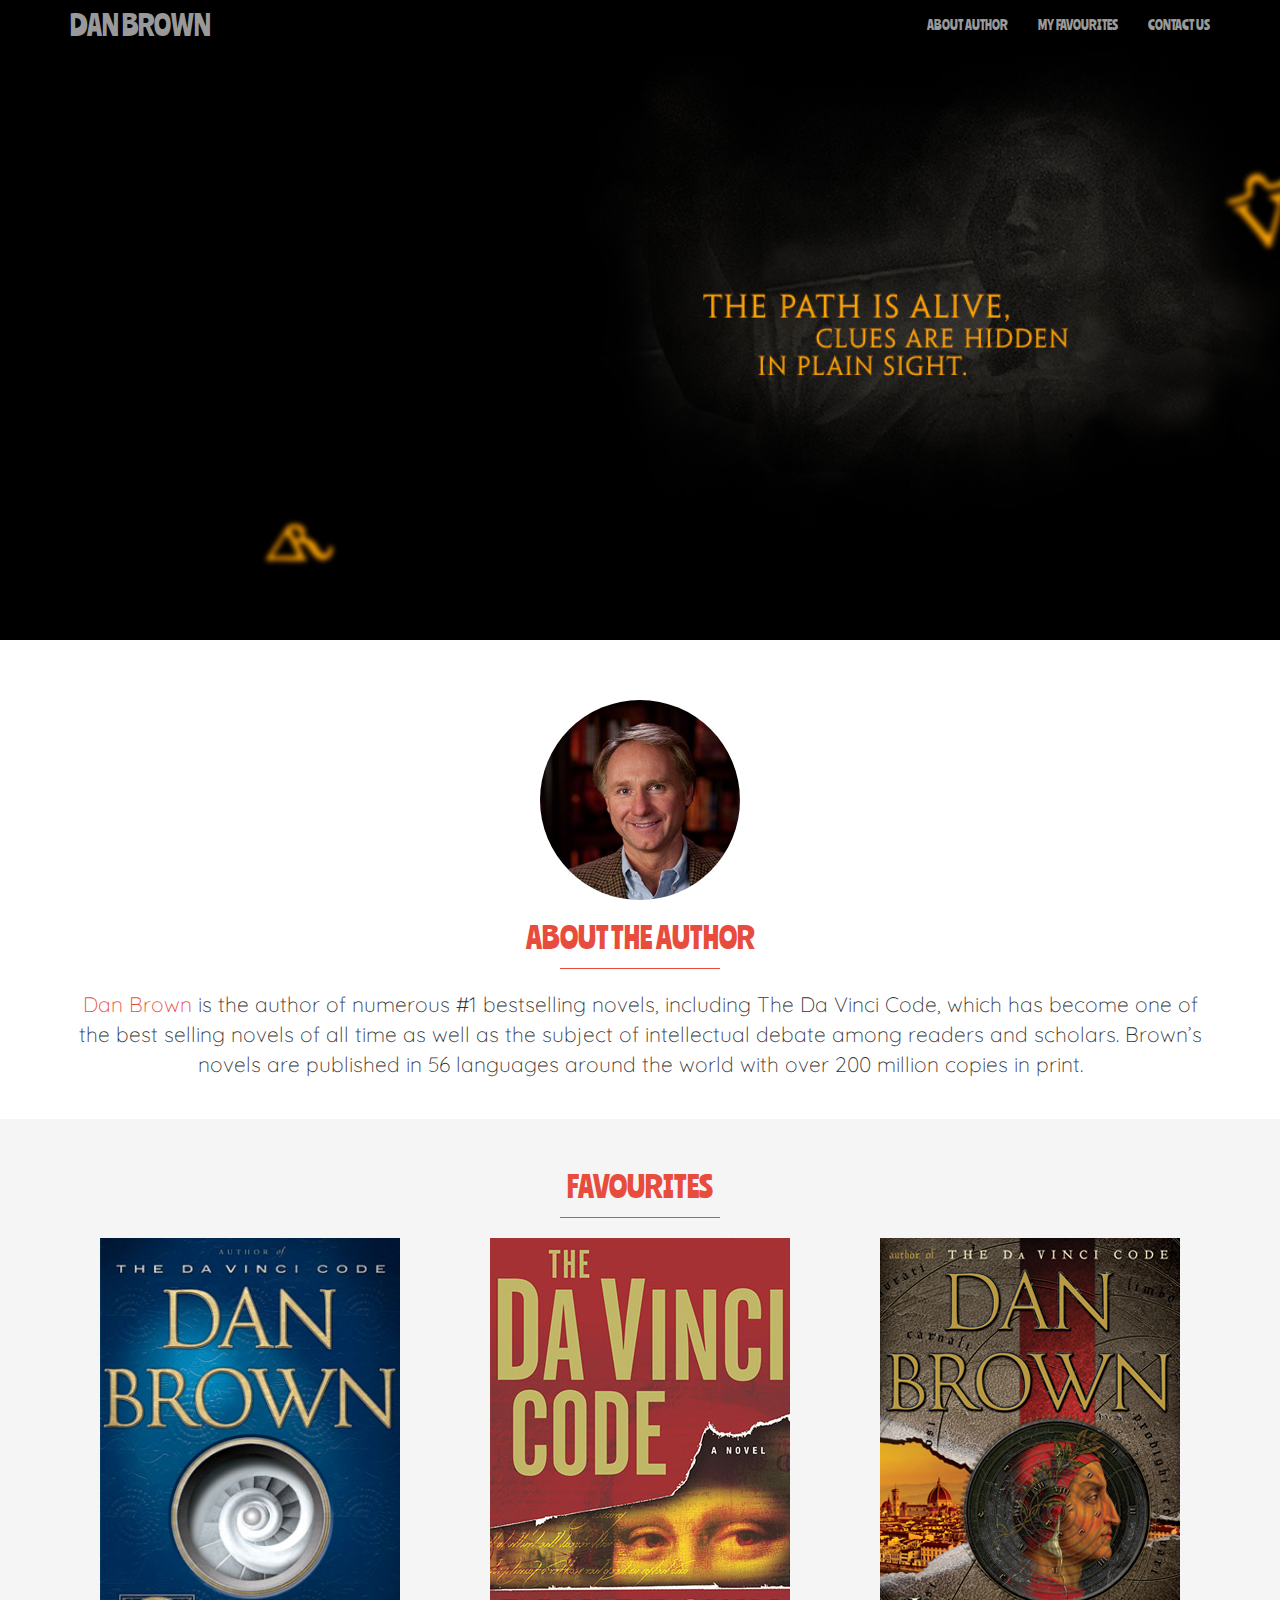
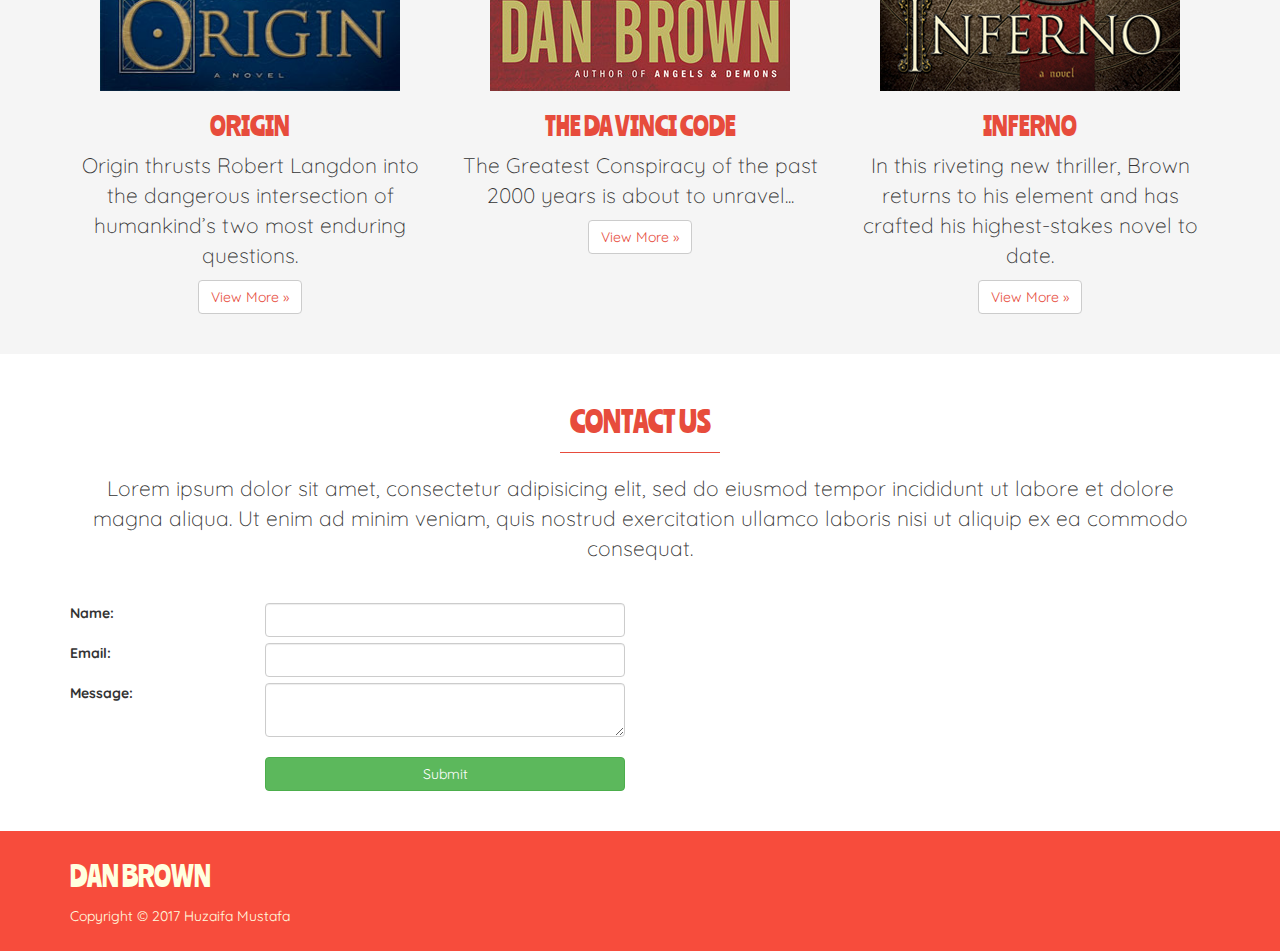
==== commit 3c45ee20: "- added contact form - minor css changes" ====
--- a/index.html
+++ b/index.html
@@ -7,7 +7,7 @@
     <meta name="viewport" content="width=device-width, initial-scale=1">
     <meta name="description" content="">
     <meta name="author" content="">
-    <link rel="favicon" href="../../assets/ico/favicon.ico">
+    <link rel="favicon" href="images/favicon.png">
     <title>Dan Brown</title>
     <link href="https://fonts.googleapis.com/css?family=Quicksand|Ranchers" rel="stylesheet">
     <link rel="stylesheet" href="fonts/font-awesome/css/font-awesome.min.css">
@@ -45,6 +45,9 @@
                         </li>
                         <li>
                             <a href="javascript:void(0);" class="goto" data-target="#favourites">MY FAVOURITES</a>
+                        </li>
+                        <li>
+                            <a href="javascript:void(0);" class="goto" data-target="#contact">CONTACT US</a>
                         </li>
                     </ul>
                 </div>
@@ -99,8 +102,51 @@
             </div>
             <!-- /container -->
         </div>
+        <div id="contact">
+            <div class="container homepage">
+                <h2>Contact Us</h2>
+                <hr>
+                <p>Lorem ipsum dolor sit amet, consectetur adipisicing elit, sed do eiusmod tempor incididunt ut labore et dolore
+                    magna aliqua. Ut enim ad minim veniam, quis nostrud exercitation ullamco laboris nisi ut aliquip ex ea
+                    commodo consequat.</p>
+            </div>
+            <div class="container">
+                <form class="form">
+                    <div class="row">
+                        <div class="form-group col-sm-2">
+                            <label>Name: </label>
+                        </div>
+                        <div class="col-sm-4">
+                            <input type="text" class="form-control">
+                        </div>
+                    </div>
+                    <div class="row">
+                        <div class="form-group col-sm-2">
+                            <label>Email: </label>
+                        </div>
+                        <div class="col-sm-4">
+                            <input type="email" class="form-control">
+                        </div>
+                    </div>
+                    <div class="row">
+                        <div class="form-group col-sm-2">
+                            <label>Message: </label>
+                        </div>
+                        <div class="col-sm-4">
+                            <textarea class="form-control"></textarea>
+                        </div>
+                    </div>
+                    <br/>
+                    <div class="row">
+                        <div class="col-sm-offset-2 col-sm-4">
+                            <button class="btn btn-md btn-block btn-success">Submit</button>
+                        </div>
+                    </div>
+                </form>
+            </div>
+        </div>
     </div>
-    <footer>
+    <footer class="footer">
         <div class="container">
             <p class="ranchers logo">Dan Brown</p>
             Copyright &copy; 2017 Huzaifa Mustafa
--- a/css/custom.css
+++ b/css/custom.css
@@ -13,12 +13,11 @@
 body {
   font-family: 'Quicksand', sans-serif;
   padding-top: 40px;
-  display: flex;
-  flex-direction: column;
+  position: relative;
 }
 
 #content {
-  flex: 1 0 auto;
+  padding-bottom: 40px;
 }
 
 ul.nav,
@@ -44,9 +43,6 @@
 }
 
 footer {
-  width: 100%;
-  bottom: 0;
-  left: 0;
   background-color: #f74c3c;
   padding: 25px 0;
   color: lightyellow;
@@ -70,14 +66,10 @@
   background-image: url('../images/hero_image.png');
   background-color: black;
   background-repeat: no-repeat;
-  /* background-attachment: fixed;
-    background-position: center; */
   background-size: cover;
   text-align: center;
   height: 600px;
   color: lightyellow;
-  display: flex;
-  align-items: center;
 }
 
 .jumbotron h1 {
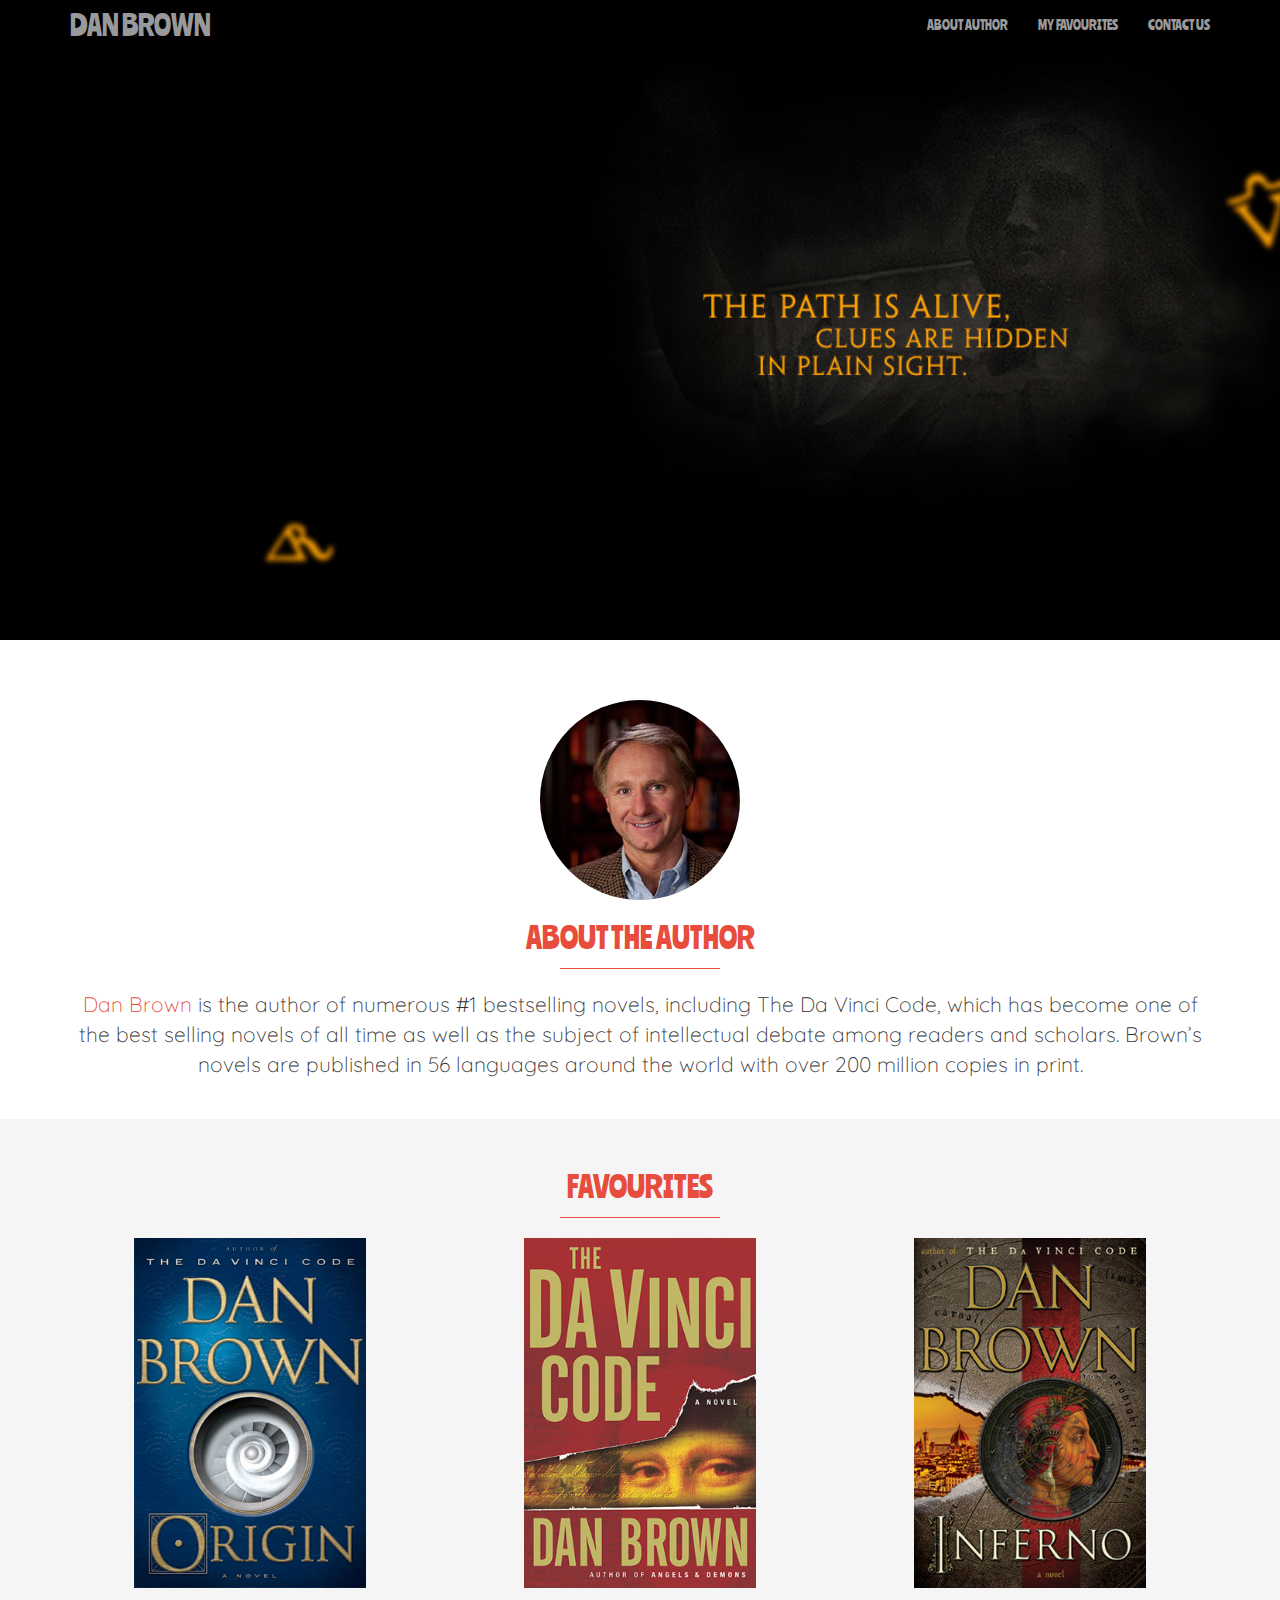
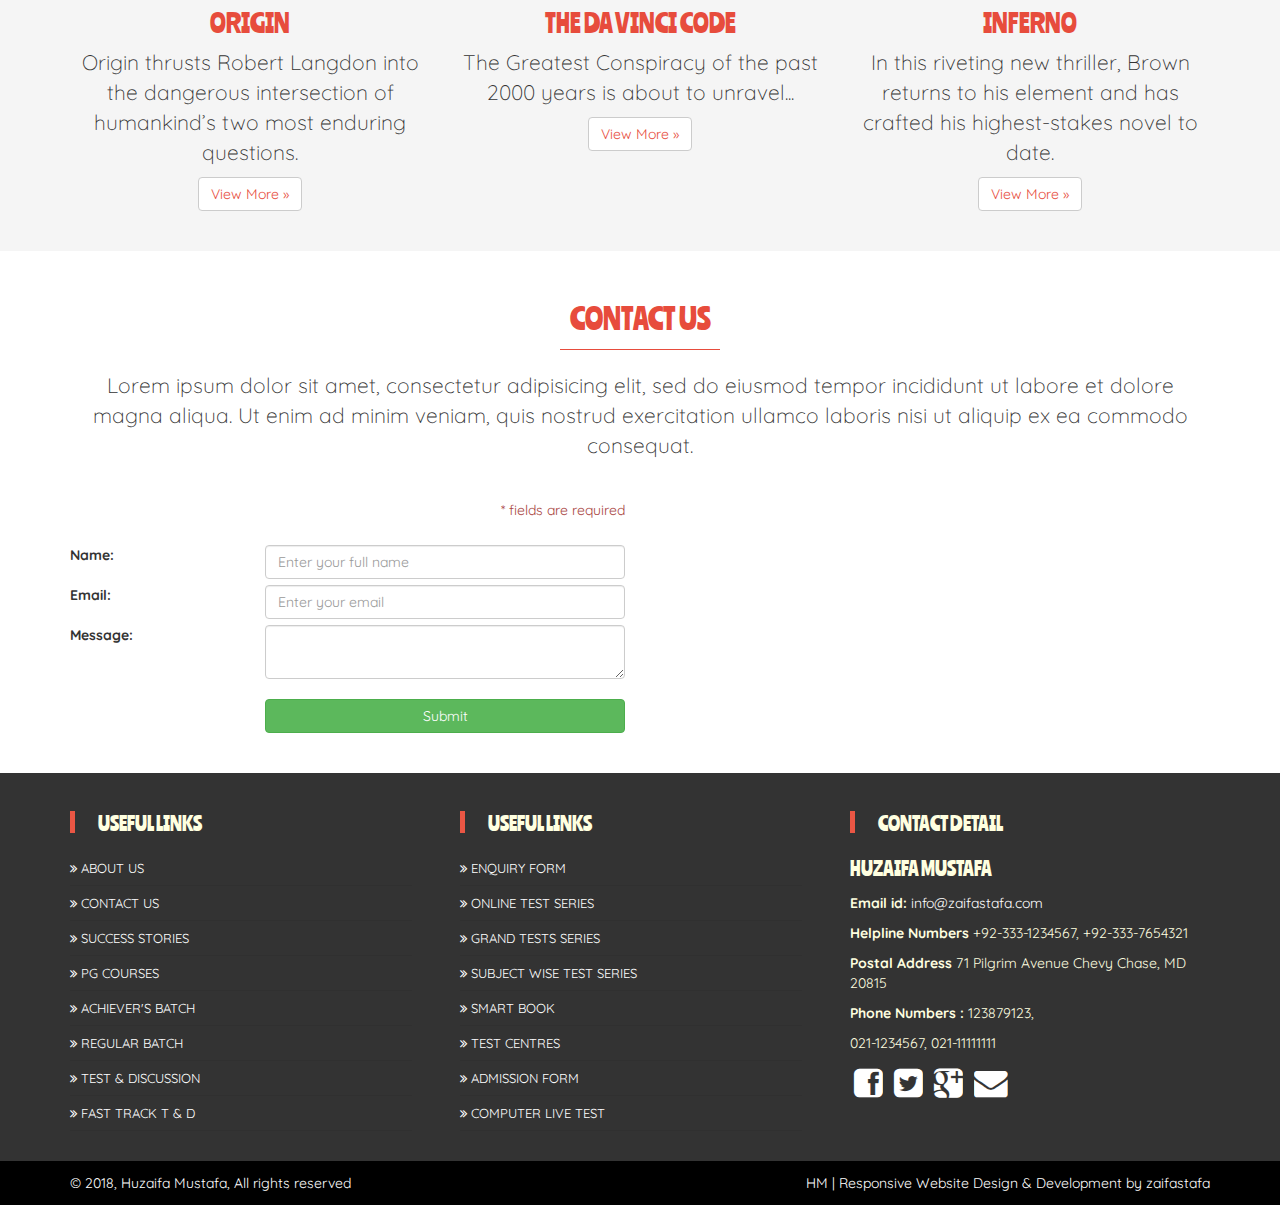
==== commit aae485bf: "- extended footer" ====
--- a/index.html
+++ b/index.html
@@ -111,13 +111,18 @@
                     commodo consequat.</p>
             </div>
             <div class="container">
+                <div class="row">
+                    <div class="form-group col-sm-6">
+                        <p class="text-muted pull-right text-danger">* fields are required</p>
+                    </div>
+                </div>
                 <form class="form">
                     <div class="row">
                         <div class="form-group col-sm-2">
                             <label>Name: </label>
                         </div>
                         <div class="col-sm-4">
-                            <input type="text" class="form-control">
+                            <input type="text" name="name" placeholder="Enter your full name" required class="form-control">
                         </div>
                     </div>
                     <div class="row">
@@ -125,7 +130,7 @@
                             <label>Email: </label>
                         </div>
                         <div class="col-sm-4">
-                            <input type="email" class="form-control">
+                            <input type="email" name="email" placeholder="Enter your email" required class="form-control">
                         </div>
                     </div>
                     <div class="row">
@@ -133,7 +138,7 @@
                             <label>Message: </label>
                         </div>
                         <div class="col-sm-4">
-                            <textarea class="form-control"></textarea>
+                            <textarea required class="form-control"></textarea>
                         </div>
                     </div>
                     <br/>
@@ -146,12 +151,195 @@
             </div>
         </div>
     </div>
+    <!--footer-->
     <footer class="footer">
         <div class="container">
-            <p class="ranchers logo">Dan Brown</p>
-            Copyright &copy; 2017 Huzaifa Mustafa
+            <div class="row">
+                <!-- row -->
+                <div class="col-lg-4 col-md-4">
+                    <!-- widgets column left -->
+                    <ul class="list-unstyled clear-margins">
+                        <!-- widgets -->
+                        <li class="widget-container widget_nav_menu">
+                            <!-- widgets list -->
+                            <h1 class="title-widget">Useful links</h1>
+                            <ul>
+                                <li>
+                                    <a href="#">
+                                        <i class="fa fa-angle-double-right"></i> About Us</a>
+                                </li>
+                                <li>
+                                    <a href="#">
+                                        <i class="fa fa-angle-double-right"></i> Contact Us</a>
+                                </li>
+                                <li>
+                                    <a href="#">
+                                        <i class="fa fa-angle-double-right"></i> Success Stories</a>
+                                </li>
+                                <li>
+                                    <a href="#">
+                                        <i class="fa fa-angle-double-right"></i> PG Courses</a>
+                                </li>
+                                <li>
+                                    <a href="#">
+                                        <i class="fa fa-angle-double-right"></i> Achiever's Batch</a>
+                                </li>
+                                <li>
+                                    <a href="#">
+                                        <i class="fa fa-angle-double-right"></i> Regular Batch</a>
+                                </li>
+                                <li>
+                                    <a href="#">
+                                        <i class="fa fa-angle-double-right"></i> Test & Discussion</a>
+                                </li>
+                                <li>
+                                    <a href="#">
+                                        <i class="fa fa-angle-double-right"></i> Fast Track T & D</a>
+                                </li>
+                            </ul>
+                        </li>
+                    </ul>
+
+                </div>
+                <!-- widgets column left end -->
+
+                <div class="col-lg-4 col-md-4">
+                    <!-- widgets column left -->
+                    <ul class="list-unstyled clear-margins">
+                        <!-- widgets -->
+                        <li class="widget-container widget_nav_menu">
+                            <!-- widgets list -->
+                            <h1 class="title-widget">Useful links</h1>
+                            <ul>
+
+                                <li>
+                                    <a href="#">
+                                        <i class="fa fa-angle-double-right"></i> Enquiry Form</a>
+                                </li>
+                                <li>
+                                    <a href="#">
+                                        <i class="fa fa-angle-double-right"></i> Online Test Series</a>
+                                </li>
+                                <li>
+                                    <a href="#">
+                                        <i class="fa fa-angle-double-right"></i> Grand Tests Series</a>
+                                </li>
+                                <li>
+                                    <a href="#">
+                                        <i class="fa fa-angle-double-right"></i> Subject Wise Test Series</a>
+                                </li>
+                                <li>
+                                    <a href="#">
+                                        <i class="fa fa-angle-double-right"></i> Smart Book</a>
+                                </li>
+                                <li>
+                                    <a href="#">
+                                        <i class="fa fa-angle-double-right"></i> Test Centres</a>
+                                </li>
+                                <li>
+                                    <a href="#">
+                                        <i class="fa fa-angle-double-right"></i> Admission Form</a>
+                                </li>
+                                <li>
+                                    <a href="#">
+                                        <i class="fa fa-angle-double-right"></i> Computer Live Test</a>
+                                </li>
+                            </ul>
+                        </li>
+                    </ul>
+
+                </div>
+                <!-- widgets column left end -->
+                <div class="col-lg-4 col-md-4">
+                    <!-- widgets column center -->
+                    <ul class="list-unstyled clear-margins">
+                        <!-- widgets -->
+                        <li class="widget-container">
+                            <!-- widgets list -->
+                            <h1 class="title-widget">Contact Detail </h1>
+                            <div class="footerp">
+                                <h2 class="title-median ranchers">Huzaifa Mustafa</h2>
+                                <p>
+                                    <b>Email id:</b>
+                                    <a href="#">info@zaifastafa.com</a>
+                                </p>
+                                <p>
+                                    <b>Helpline Numbers </b>
+                                    +92-333-1234567, +92-333-7654321 </p>
+                                <p>
+                                    <b>Postal Address</b>
+                                    71 Pilgrim Avenue Chevy Chase, MD 20815
+                                </p>
+                                <p>
+                                    <b>Phone Numbers : </b>123879123,
+                                </p>
+                                <p> 021-1234567, 021-11111111</p>
+                            </div>
+                            <div class="social-icons">
+                                <ul class="nomargin">
+                                    <a href="#">
+                                        <i class="fa fa-facebook-square fa-3x social-fb" id="social"></i>
+                                    </a>
+                                    <a href="#">
+                                        <i class="fa fa-twitter-square fa-3x social-tw" id="social"></i>
+                                    </a>
+                                    <a href="#">
+                                        <i class="fa fa-google-plus-square fa-3x social-gp" id="social"></i>
+                                    </a>
+                                    <a href="#">
+                                        <i class="fa fa-envelope fa-3x social-em" id="social"></i>
+                                    </a>
+                                </ul>
+                            </div>
+                        </li>
+                    </ul>
+                </div>
+            </div>
         </div>
     </footer>
+    <!--header-->
+    <div class="footer-bottom">
+        <div class="container">
+            <div class="row">
+                <div class="col-xs-12 col-sm-6 col-md-6 col-lg-6">
+                    <div class="copyright">
+                        &copy; 2018, Huzaifa Mustafa, All rights reserved
+                    </div>
+                </div>
+                <div class="col-xs-12 col-sm-6 col-md-6 col-lg-6">
+                    <div class="design">
+                        <a href="#">HM </a> |
+                        <a target="_blank" href="https://www.zaifastafa.com">Responsive Website Design &amp; Development by zaifastafa</a>
+                    </div>
+                </div>
+            </div>
+        </div>
+    </div>
+    <!-- <footer class="footer">
+        <div class="container">
+            <div class="pull-left">
+                <p class="ranchers logo">Dan Brown</p>
+                Copyright &copy; 2017 Huzaifa Mustafa
+            </div>
+            <div class="social-icons pull-right">
+                <a href="#">
+                    <i class="fa fa-facebook"></i>
+                </a>
+                <a href="#">
+                    <i class="fa fa-twitter"></i>
+                </a>
+                <a href="#">
+                    <i class="fa fa-linkedin"></i>
+                </a>
+                <a href="#">
+                    <i class="fa fa-google-plus"></i>
+                </a>
+                <a href="#">
+                    <i class="fa fa-skype"></i>
+                </a>
+            </div>
+        </div>
+    </footer> -->
     <script src="https://ajax.googleapis.com/ajax/libs/jquery/1.11.0/jquery.min.js"></script>
     <script src="js/bootstrap.min.js"></script>
     <script src="js/custom.js"></script>
--- a/css/custom.css
+++ b/css/custom.css
@@ -195,11 +195,11 @@
 }
 
 img.book_list {
-  max-height: 453px;
+  max-height: 350px;
 }
 
 .book img {
-  max-height: 370px;
+  max-height: 290px;
   float: right;
   padding: 20px 25px;
   border: 10px solid #e74c3d;
@@ -220,27 +220,146 @@
 
 #toTop {
   position: fixed;
-  border: 0;
   display: none;
-  background-color: #f74c3c;
+  background-color: #000;
+  border: none;
   bottom: 10px;
   padding: 5px 15px;
   right: 5px;
   font-size: 38px;
 }
 
-/* a {
-  -webkit-transition: width 2s, height 2s, background-color 2s,
-    -webkit-transform 2s;
-  transition: width 2s, height 2s, background-color 2s, transform 2s;
-}
-
-a:hover {
-  background-color: #ffcccc;
-  -webkit-transform: rotate(360deg);
-  transform: rotate(360deg);
-} */
-
 .container.book {
   margin-top: 80px;
 }
+
+/************************************************************
+*************************Footer******************************
+*************************************************************/
+
+.footer {
+  background: rgba(0, 0, 0, 0.8);
+  padding-top: 40px;
+  padding-right: 0;
+  padding-bottom: 20px;
+  padding-left: 0;
+}
+
+.footer a {
+  color: white;
+  font-weight: normal;
+}
+
+.footer a:hover {
+  text-decoration: none;
+}
+
+.title-widget {
+  font-size: 20px;
+  font-weight: 300;
+  line-height: 1;
+  position: relative;
+  font-family: 'Ranchers', cursive;
+  text-transform: uppercase;
+  margin-top: 0;
+  margin-right: 0;
+  margin-bottom: 25px;
+  margin-left: 0;
+  padding-left: 28px;
+}
+
+.title-widget::before {
+  background-color: #ea5644;
+  content: '';
+  height: 22px;
+  left: 0px;
+  position: absolute;
+  top: -2px;
+  width: 5px;
+}
+
+.widget_nav_menu ul {
+  list-style: outside none none;
+  padding-left: 0;
+}
+
+.widget_archive ul li {
+  background-color: rgba(0, 0, 0, 0.3);
+  content: '';
+  height: 3px;
+  left: 0;
+  position: absolute;
+  top: 7px;
+  width: 3px;
+}
+
+.widget_nav_menu ul li {
+  font-size: 13px;
+  font-weight: 700;
+  line-height: 20px;
+  position: relative;
+  text-transform: uppercase;
+  border-bottom: 1px solid rgba(0, 0, 0, 0.05);
+  margin-bottom: 7px;
+  padding-bottom: 7px;
+  width: 95%;
+}
+
+.title-median {
+  font-size: 20px;
+  line-height: 20px;
+  margin: 0 0 15px;
+  text-transform: uppercase;
+}
+
+#social:hover {
+  transform: scale(1.1);
+}
+
+#social {
+  transform: scale(0.8);
+  transition-duration: 0.5s;
+}
+
+.social-fb:hover {
+  color: #3b5998;
+}
+.social-tw:hover {
+  color: #4099ff;
+}
+.social-gp:hover {
+  color: #d34836;
+}
+.social-em:hover {
+  color: #f39c12;
+}
+.nomargin {
+  margin: 0px;
+  padding: 0px;
+}
+
+.footer-bottom {
+  background-color: #000;
+  min-height: 30px;
+  width: 100%;
+}
+.copyright {
+  color: #fff;
+  line-height: 30px;
+  min-height: 30px;
+  padding: 7px 0;
+}
+.design {
+  color: #fff;
+  line-height: 30px;
+  min-height: 30px;
+  padding: 7px 0;
+  text-align: right;
+}
+.design a {
+  color: #fff;
+}
+
+/************************************************************
+*************************Footer******************************
+*************************************************************/
